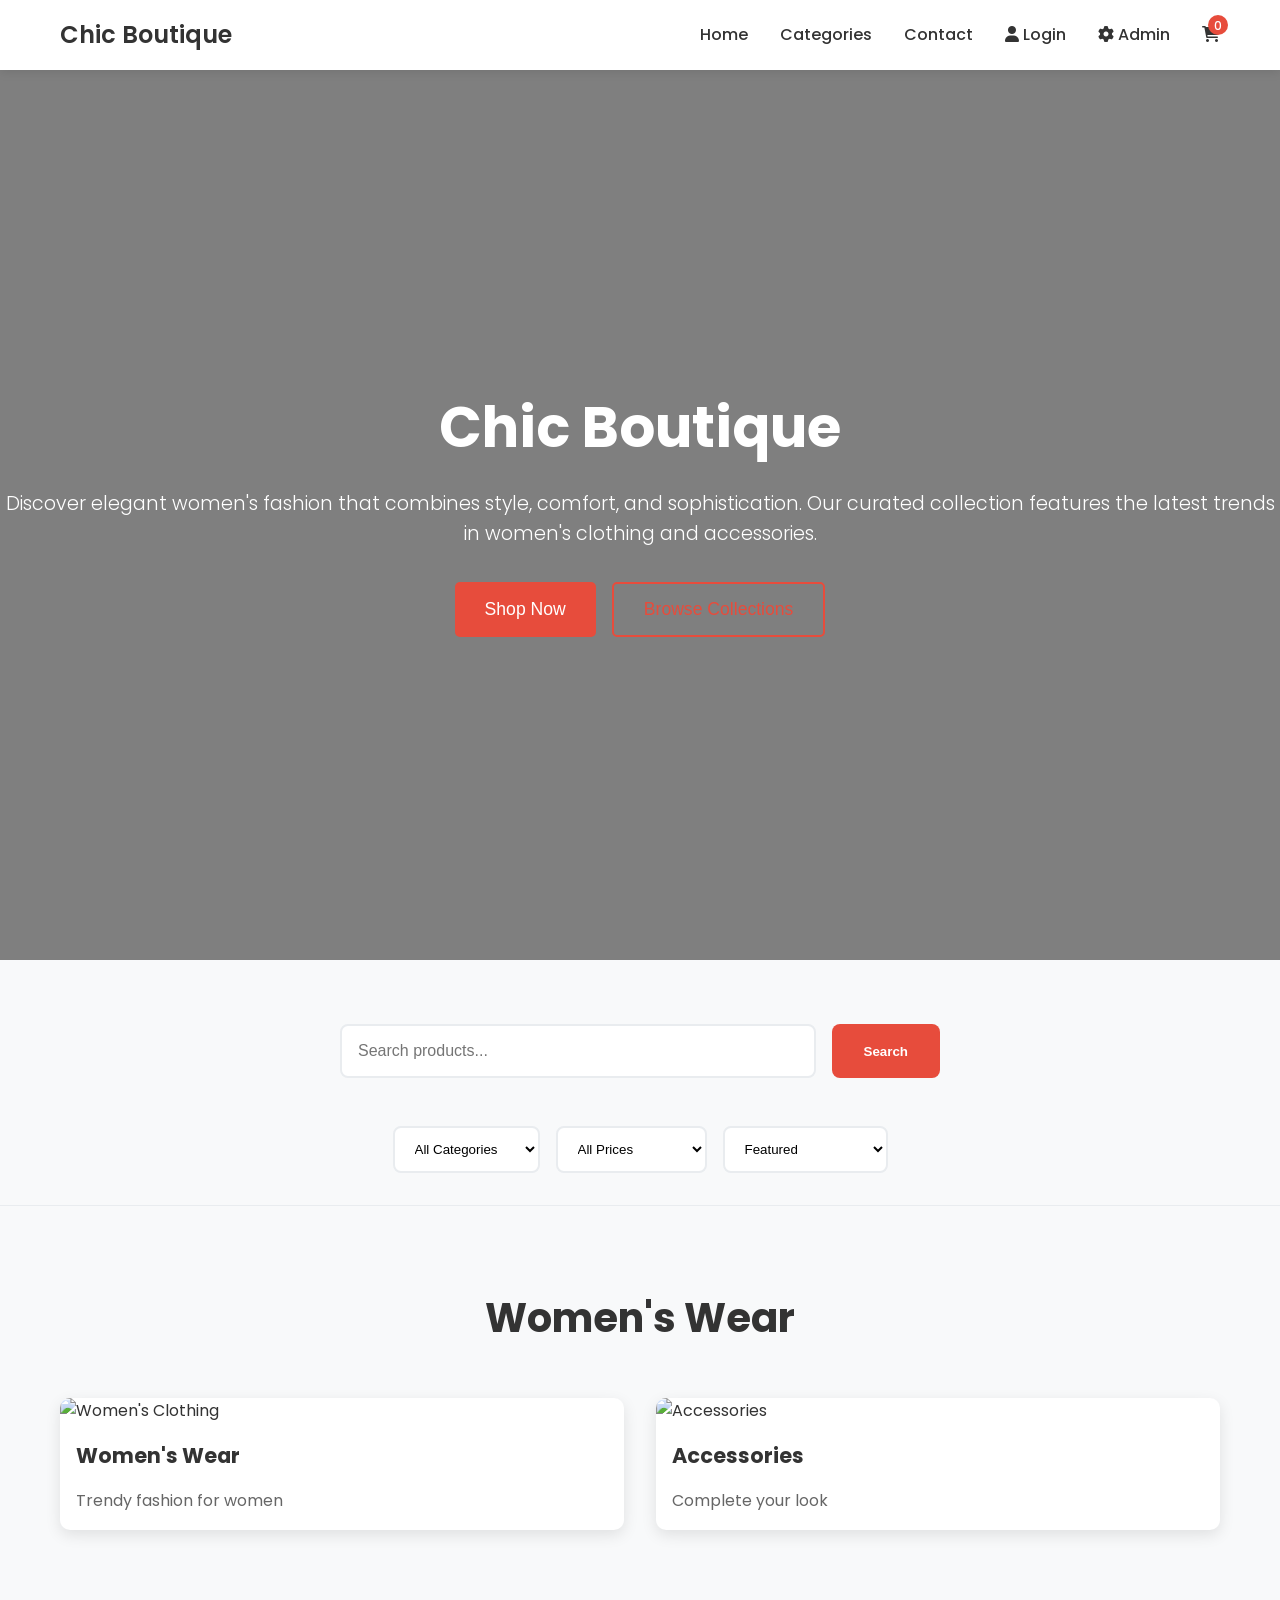
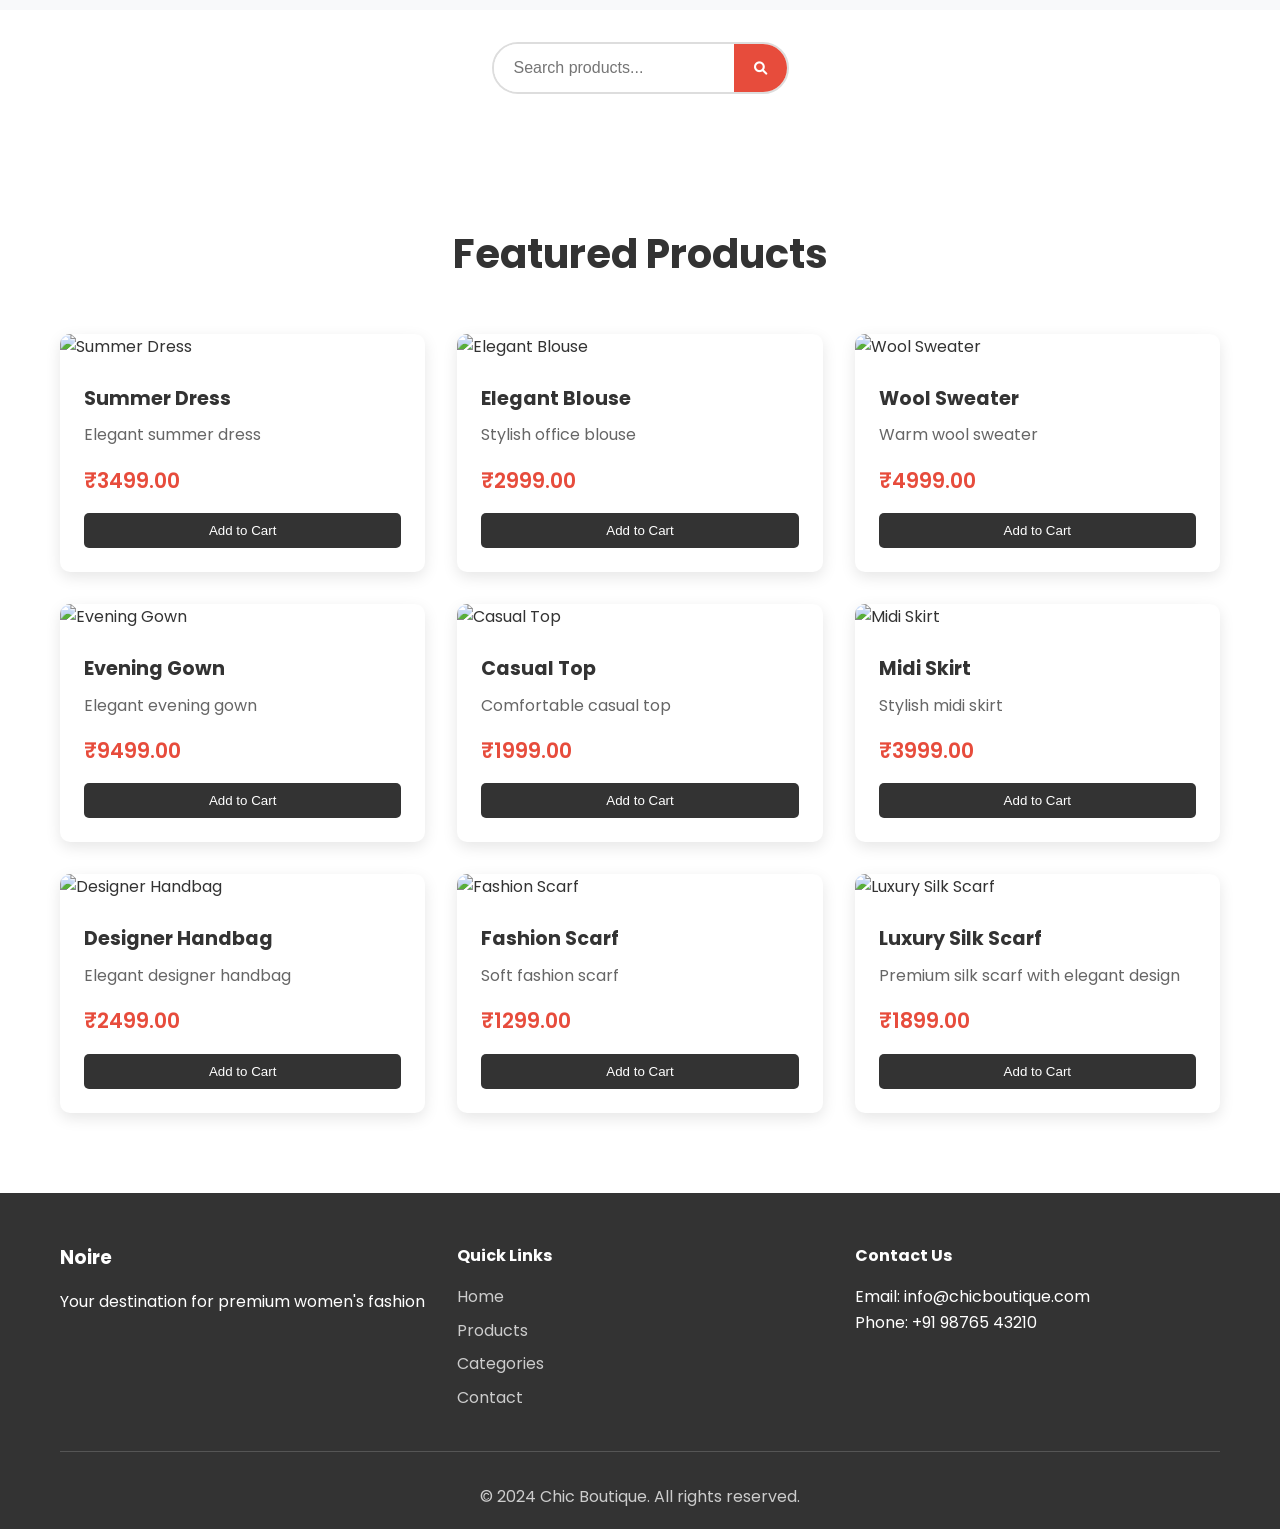
==== index.html @ 49fb7102 "index.html" ====
<!DOCTYPE html>
<html lang="en">
<head>
    <meta charset="UTF-8">
    <meta name="viewport" content="width=device-width, initial-scale=1.0">
    <title>Chic Boutique - Premium Women's Fashion</title>
    <link rel="stylesheet" href="/clothes/styles.css">
    <link href="https://fonts.googleapis.com/css2?family=Poppins:wght@300;400;500;600;700&display=swap" rel="stylesheet">
    <link rel="stylesheet" href="https://cdnjs.cloudflare.com/ajax/libs/font-awesome/6.0.0/css/all.min.css">
</head>
<body>
    <!-- Navigation -->
    <nav class="navbar">
        <div class="nav-container">
            <div class="nav-logo">
                <h2>Chic Boutique</h2>
            </div>
            <ul class="nav-menu">
                <li class="nav-item">
                    <a href="#home" class="nav-link">Home</a>
                </li>
                <li class="nav-item">
                    <a href="#womens-wear" class="nav-link">Categories</a>
                </li>
                <li class="nav-item">
                    <a href="#contact" class="nav-link">Contact</a>
                </li>
                <li class="nav-item">
                    <a href="#login" class="nav-link" onclick="showAuthModal()">
                        <i class="fas fa-user"></i> Login
                    </a>
                </li>
                <li class="nav-item">
                    <a href="#admin" class="nav-link" onclick="goToAdmin()">
                        <i class="fas fa-cog"></i> Admin
                    </a>
                </li>
                <li class="nav-item">
                    <a href="#cart" class="nav-link cart-icon">
                        <i class="fas fa-shopping-cart"></i>
                        <span class="cart-count">0</span>
                    </a>
                </li>
            </ul>
            <div class="hamburger">
                <span class="bar"></span>
                <span class="bar"></span>
                <span class="bar"></span>
            </div>
        </div>
    </nav>

    <!-- Hero Section -->
    <section id="home" class="hero">
        <div class="hero-container">
            <div class="hero-content">
                <h1>Chic Boutique</h1>
                <p>Discover elegant women's fashion that combines style, comfort, and sophistication. Our curated collection features the latest trends in women's clothing and accessories.</p>
                <div class="hero-buttons">
                    <button class="cta-button" onclick="document.getElementById('products').scrollIntoView({behavior: 'smooth', block: 'start'})">Shop Now</button>
                    <button class="cta-button secondary" onclick="document.getElementById('categories').scrollIntoView({behavior: 'smooth', block: 'start'})">Browse Collections</button>
                </div>
            </div>
        </div>
    </section>

    <!-- Search and Filter Section -->
    <section class="search-filter">
        <div class="container">
            <div class="search-container">
                <input type="text" id="searchInput" placeholder="Search products..." class="search-input">
                <button class="search-btn" onclick="searchProducts()">Search</button>
            </div>
            <div class="filter-container">
                <select id="categoryFilter" class="filter-select" onchange="filterProducts()">
                    <option value="all">All Categories</option>
                    <option value="women">Women's Wear</option>
                    <option value="accessories">Accessories</option>
                </select>
                <select id="priceFilter" class="filter-select" onchange="filterProducts()">
                    <option value="all">All Prices</option>
                    <option value="0-2000">Under ₹2,000</option>
                    <option value="2000-5000">₹2,000 - ₹5,000</option>
                    <option value="5000+">Above ₹5,000</option>
                </select>
                <select id="sortBy" class="filter-select" onchange="sortProducts()">
                    <option value="featured">Featured</option>
                    <option value="price-low">Price: Low to High</option>
                    <option value="price-high">Price: High to Low</option>
                    <option value="name">Name: A to Z</option>
                </select>
            </div>
        </div>
    </section>

    <!-- Categories Section -->
    <section id="womens-wear" class="categories">
        <div class="container">
            <h2>Women's Wear</h2>
            <div class="category-grid">
                <div class="category-card">
                    <img src="https://images.unsplash.com/photo-1483985988355-763728e1935b?w=400" alt="Women's Clothing">
                    <h3>Women's Wear</h3>
                    <p>Trendy fashion for women</p>
                </div>
                <div class="category-card">
                    <img src="https://images.unsplash.com/photo-1523050854058-1dfe5d97dccd1?w=400" alt="Accessories">
                    <h3>Accessories</h3>
                    <p>Complete your look</p>
                </div>
            </div>
        </div>
    </section>

    <!-- Products Section -->
    <section id="products" class="products">
        <div class="container">
            <h2>Featured Products</h2>
            <div class="product-grid" id="productGrid">
                <!-- Products will be dynamically loaded here -->
            </div>
        </div>
    </section>

    <!-- Login/Register Modal -->
    <div id="authModal" class="modal">
        <div class="modal-content auth-modal">
            <span class="close-auth">&times;</span>
            
            <!-- Tab Navigation -->
            <div class="auth-tabs">
                <button class="auth-tab active" onclick="switchAuthTab('login')">Login</button>
                <button class="auth-tab" onclick="switchAuthTab('register')">Register</button>
            </div>
            
            <!-- Login Form -->
            <div id="loginForm" class="auth-form">
                <h2>Login to Your Account</h2>
                <form onsubmit="handleLogin(event)">
                    <div class="form-group">
                        <label for="loginEmail">Email Address</label>
                        <input type="email" id="loginEmail" required>
                    </div>
                    <div class="form-group">
                        <label for="loginPassword">Password</label>
                        <input type="password" id="loginPassword" required>
                    </div>
                    <button type="submit" class="auth-btn">Login</button>
                </form>
            </div>
            
            <!-- Register Form -->
            <div id="registerForm" class="auth-form" style="display: none;">
                <h2>Create Your Account</h2>
                <form onsubmit="handleRegister(event)">
                    <div class="form-group">
                        <label for="registerName">Full Name</label>
                        <input type="text" id="registerName" required>
                    </div>
                    <div class="form-group">
                        <label for="registerEmail">Email Address</label>
                        <input type="email" id="registerEmail" required>
                    </div>
                    <div class="form-group">
                        <label for="registerPhone">Phone Number</label>
                        <input type="tel" id="registerPhone" placeholder="+91 98765 43210" required>
                    </div>
                    <div class="form-group">
                        <label for="registerPassword">Password</label>
                        <input type="password" id="registerPassword" required>
                    </div>
                    <div class="form-group">
                        <label for="confirmPassword">Confirm Password</label>
                        <input type="password" id="confirmPassword" required>
                    </div>
                    <button type="submit" class="auth-btn">Register</button>
                </form>
            </div>
        </div>
    </div>

    <!-- Shopping Cart Modal -->
    <div id="cartModal" class="modal">
        <div class="modal-content">
            <span class="close">&times;</span>
            <h2>Shopping Cart</h2>
            <div id="cartItems"></div>
            <div class="cart-total">
                <h3>Total: ₹<span id="cartTotal">0</span></h3>
                <button class="checkout-btn" onclick="proceedToPayment()">Proceed to Payment</button>
            </div>
        </div>
    </div>

    <!-- Payment Modal -->
    <div id="paymentModal" class="modal">
        <div class="modal-content payment-modal">
            <span class="close-payment">&times;</span>
            <h2>Payment Information</h2>
            
            <!-- Payment Method Selection -->
            <div class="payment-methods">
                <h3>Choose Payment Method</h3>
                <div class="payment-options">
                    <label class="payment-option">
                        <input type="radio" name="paymentMethod" value="card" checked>
                        <span class="payment-label">Credit/Debit Card</span>
                    </label>
                    <label class="payment-option">
                        <input type="radio" name="paymentMethod" value="gpay">
                        <span class="payment-label">Google Pay</span>
                    </label>
                </div>
            </div>

            <!-- Card Payment Form -->
            <form id="paymentForm">
                <div id="cardPaymentForm">
                    <div class="form-group">
                        <label for="cardName">Cardholder Name</label>
                        <input type="text" id="cardName" required>
                    </div>
                    <div class="form-group">
                        <label for="cardNumber">Card Number</label>
                        <input type="text" id="cardNumber" placeholder="1234 5678 9012 3456" maxlength="19" required>
                    </div>
                    <div class="form-row">
                        <div class="form-group">
                            <label for="expiry">Expiry Date</label>
                            <input type="text" id="expiry" placeholder="MM/YY" maxlength="5" required>
                        </div>
                        <div class="form-group">
                            <label for="cvv">CVV</label>
                            <input type="text" id="cvv" placeholder="123" maxlength="3" required>
                        </div>
                    </div>
                </div>

                <!-- GPay Payment Form -->
                <div id="gpayPaymentForm" style="display: none;">
                    <div class="form-group">
                        <label for="gpayNumber">Google Pay Number</label>
                        <input type="text" id="gpayNumber" placeholder="9876543210" maxlength="10" required>
                    </div>
                    <div class="form-group">
                        <label for="gpayName">Account Holder Name</label>
                        <input type="text" id="gpayName" required>
                    </div>
                    <div class="gpay-qr">
                        <p>Scan QR code with Google Pay</p>
                        <div class="qr-placeholder">
                            <img src="https://api.qrserver.com/v1/create-qr-code/?size=150x150&data=upi://pay?pa=tanisathe1116@okicici&pn=Noire%20Fashion&cu=INR" alt="UPI QR Code" style="width: 150px; height: 150px; border-radius: 8px;">
                            <p>UPI ID: tanisathe1116@okicici</p>
                        </div>
                    </div>
                </div>

                <!-- Common Fields -->
                <div class="form-group">
                    <label for="email">Email Address</label>
                    <input type="email" id="email" required>
                </div>
                <div class="form-group">
                    <label for="address">Billing Address</label>
                    <textarea id="address" rows="3" required></textarea>
                </div>
                <div class="payment-total">
                    <h3>Order Total: ₹<span id="paymentTotal">0</span></h3>
                </div>
                <div class="payment-buttons">
                    <button type="button" class="back-to-cart" onclick="backToCart()">Back to Cart</button>
                    <button type="submit" class="complete-payment">Complete Payment</button>
                </div>
            </form>
        </div>
    </div>

    <!-- Footer -->
    <footer class="footer">
        <div class="container">
            <div class="footer-content">
                <div class="footer-section">
                    <h3>Noire</h3>
                    <p>Your destination for premium women's fashion</p>
                </div>
                <div class="footer-section">
                    <h4>Quick Links</h4>
                    <ul>
                        <li><a href="#home">Home</a></li>
                        <li><a href="#products">Products</a></li>
                        <li><a href="#categories">Categories</a></li>
                        <li><a href="#contact">Contact</a></li>
                    </ul>
                </div>
                <div class="footer-section" id="contact">
                    <h4>Contact Us</h4>
                    <p>Email: info@chicboutique.com</p>
                    <p>Phone: +91 98765 43210</p>
                </div>
            </div>
            <div class="footer-bottom">
                <p>&copy; 2024 Chic Boutique. All rights reserved.</p>
            </div>
        </div>
    </footer>

    <script src="/clothes/razorpay.js"></script>
    <script src="/clothes/email-service.js"></script>
    <script src="/clothes/auth.js"></script>
    <script src="/clothes/database.js"></script>
    <script src="/clothes/script.js"></script>
</body>
</html>
---- clothes/styles.css ----
* {
    margin: 0;
    padding: 0;
    box-sizing: border-box;
}

body {
    font-family: 'Poppins', sans-serif;
    line-height: 1.6;
    color: #333;
}

.container {
    max-width: 1200px;
    margin: 0 auto;
    padding: 0 20px;
}

/* Navigation */
.navbar {
    background: #fff;
    box-shadow: 0 2px 10px rgba(0,0,0,0.1);
    position: fixed;
    width: 100%;
    top: 0;
    z-index: 1000;
}

.nav-container {
    max-width: 1200px;
    margin: 0 auto;
    padding: 1rem 20px;
    display: flex;
    justify-content: space-between;
    align-items: center;
}

.nav-logo h2 {
    color: #333;
    font-weight: 600;
}

.nav-menu {
    display: flex;
    list-style: none;
    gap: 2rem;
}

.nav-link {
    text-decoration: none;
    color: #333;
    font-weight: 500;
    transition: color 0.3s ease;
}

.nav-link:hover {
    color: #e74c3c;
}

.cart-icon {
    position: relative;
}

.cart-count {
    position: absolute;
    top: -8px;
    right: -8px;
    background: #e74c3c;
    color: white;
    border-radius: 50%;
    width: 20px;
    height: 20px;
    display: flex;
    align-items: center;
    justify-content: center;
    font-size: 12px;
}

.hamburger {
    display: none;
    flex-direction: column;
    cursor: pointer;
}

.bar {
    width: 25px;
    height: 3px;
    background: #333;
    margin: 3px 0;
    transition: 0.3s;
}

/* Notifications */
.notification {
    position: fixed;
    top: 20px;
    right: 20px;
    background: #28a745;
    color: white;
    padding: 1rem 1.5rem;
    border-radius: 8px;
    box-shadow: 0 4px 15px rgba(40, 167, 69, 0.3);
    z-index: 1000;
    animation: slideIn 0.3s ease;
}

@keyframes slideIn {
    from {
        transform: translateX(100%);
        opacity: 0;
    }
    to {
        transform: translateX(0);
        opacity: 1;
    }
}

/* Hero Section */
.hero {
    background: linear-gradient(rgba(0,0,0,0.5), rgba(0,0,0,0.5)), url('https://images.unsplash.com/photo-1441986300917-64674bd600d8?w=1600') center/cover;
    height: 100vh;
    display: flex;
    align-items: center;
    justify-content: center;
    text-align: center;
    color: white;
    margin-top: 60px;
}

.hero-content h1 {
    font-size: 3.5rem;
    margin-bottom: 1rem;
    font-weight: 700;
}

.hero-content p {
    font-size: 1.2rem;
    margin-bottom: 2rem;
    font-weight: 300;
}

.cta-button {
    background: #e74c3c;
    color: white;
    padding: 15px 30px;
    border: none;
    border-radius: 5px;
    font-size: 1.1rem;
    cursor: pointer;
    transition: background 0.3s ease;
    font-weight: 500;
}

.cta-button:hover {
    background: #c0392b;
}

/* Search and Filter Section */
.search-filter {
    background: #f8f9fa;
    padding: 2rem 0;
    border-bottom: 1px solid #e9ecef;
}

.search-container {
    display: flex;
    gap: 1rem;
    max-width: 600px;
    margin: 0 auto 1rem;
}

.search-input {
    flex: 1;
    padding: 1rem;
    border: 2px solid #e9ecef;
    border-radius: 8px;
    font-size: 1rem;
    transition: all 0.3s ease;
}

.search-input:focus {
    border-color: #e74c3c;
    outline: none;
    box-shadow: 0 0 0 3px rgba(231, 76, 60, 0.1);
}

.search-btn {
    padding: 1rem 2rem;
    background: #e74c3c;
    color: white;
    border: none;
    border-radius: 8px;
    cursor: pointer;
    font-weight: 600;
    transition: all 0.3s ease;
}

.search-btn:hover {
    background: #c0392b;
    transform: translateY(-2px);
}

.filter-container {
    display: flex;
    gap: 1rem;
    justify-content: center;
    flex-wrap: wrap;
}

.filter-select {
    padding: 0.8rem 1rem;
    border: 2px solid #e9ecef;
    border-radius: 8px;
    background: white;
    cursor: pointer;
    transition: all 0.3s ease;
}

.filter-select:focus {
    border-color: #e74c3c;
    outline: none;
    box-shadow: 0 0 0 3px rgba(231, 76, 60, 0.1);
}

/* Enhanced Product Cards */
.product-card {
    background: white;
    border-radius: 12px;
    overflow: hidden;
    transition: all 0.3s ease;
    box-shadow: 0 4px 15px rgba(0, 0, 0, 0.1);
    position: relative;
}

.product-card:hover {
    transform: translateY(-5px);
    box-shadow: 0 8px 25px rgba(0, 0, 0, 0.15);
}

.product-image {
    position: relative;
    overflow: hidden;
}

.product-image img {
    width: 100%;
    height: 250px;
    object-fit: cover;
    transition: transform 0.3s ease;
}

.product-card:hover .product-image img {
    transform: scale(1.05);
}

.product-actions {
    position: absolute;
    top: 10px;
    right: 10px;
    display: flex;
    gap: 0.5rem;
}

.quick-view-btn, .wishlist-btn {
    background: rgba(255, 255, 255, 0.9);
    border: none;
    width: 36px;
    height: 36px;
    border-radius: 50%;
    cursor: pointer;
    display: flex;
    align-items: center;
    justify-content: center;
    transition: all 0.3s ease;
    font-size: 0.9rem;
}

.quick-view-btn:hover, .wishlist-btn:hover {
    background: #e74c3c;
    color: white;
}

.wishlist-btn.active {
    background: #e74c3c;
    color: white;
}

.product-badge {
    position: absolute;
    top: 10px;
    left: 10px;
    background: #e74c3c;
    color: white;
    padding: 0.3rem 0.6rem;
    border-radius: 20px;
    font-size: 0.75rem;
    font-weight: 600;
}

.product-price {
    font-size: 1.25rem;
    color: #e74c3c;
    font-weight: 700;
    margin: 0.5rem 0;
}

.original-price {
    text-decoration: line-through;
    color: #999;
    font-size: 0.9rem;
    margin-left: 0.5rem;
}

.product-sizes {
    display: flex;
    gap: 0.5rem;
    margin: 0.5rem 0;
}

.size-option {
    padding: 0.3rem 0.6rem;
    border: 1px solid #e9ecef;
    border-radius: 4px;
    font-size: 0.8rem;
    cursor: pointer;
    transition: all 0.3s ease;
}

.size-option:hover {
    border-color: #e74c3c;
    background: #f8f9fa;
}

.size-option.selected {
    border-color: #e74c3c;
    background: #e74c3c;
    color: white;
}

/* Hero Buttons */
.hero-buttons {
    display: flex;
    gap: 1rem;
    justify-content: center;
    margin-top: 2rem;
}

.cta-button.secondary {
    background: transparent;
    border: 2px solid #e74c3c;
    color: #e74c3c;
}

.cta-button.secondary:hover {
    background: #e74c3c;
    color: white;
}
.categories {
    padding: 80px 0;
    background: #f8f9fa;
}

.categories h2 {
    text-align: center;
    font-size: 2.5rem;
    margin-bottom: 3rem;
    color: #333;
}

.category-grid {
    display: grid;
    grid-template-columns: repeat(auto-fit, minmax(300px, 1fr));
    gap: 2rem;
}

.category-card {
    background: white;
    border-radius: 10px;
    overflow: hidden;
    box-shadow: 0 5px 15px rgba(0,0,0,0.1);
    transition: transform 0.3s ease;
}

.category-card:hover {
    transform: translateY(-10px);
}

.category-card img {
    width: 100%;
    height: 250px;
    object-fit: cover;
}

.category-card h3 {
    padding: 1rem;
    font-size: 1.3rem;
    color: #333;
}

.category-card p {
    padding: 0 1rem 1rem;
    color: #666;
}

/* Products Section */
.products {
    padding: 80px 0;
}

.products h2 {
    text-align: center;
    font-size: 2.5rem;
    margin-bottom: 3rem;
    color: #333;
}

.product-grid {
    display: grid;
    grid-template-columns: repeat(auto-fit, minmax(280px, 1fr));
    gap: 2rem;
}

.product-card {
    background: white;
    border-radius: 10px;
    overflow: hidden;
    box-shadow: 0 5px 15px rgba(0,0,0,0.1);
    transition: transform 0.3s ease;
}

.product-card:hover {
    transform: translateY(-5px);
}

.product-card img {
    width: 100%;
    height: 300px;
    object-fit: cover;
}

.product-info {
    padding: 1.5rem;
}

.product-info h3 {
    font-size: 1.2rem;
    margin-bottom: 0.5rem;
    color: #333;
}

.product-info p {
    color: #666;
    margin-bottom: 1rem;
}

.product-price {
    font-size: 1.3rem;
    font-weight: 600;
    color: #e74c3c;
    margin-bottom: 1rem;
}

.add-to-cart {
    width: 100%;
    padding: 10px;
    background: #333;
    color: white;
    border: none;
    border-radius: 5px;
    cursor: pointer;
    transition: background 0.3s ease;
    font-weight: 500;
}

.add-to-cart:hover {
    background: #555;
}

/* Modal */
.modal {
    display: none;
    position: fixed;
    z-index: 1001;
    left: 0;
    top: 0;
    width: 100%;
    height: 100%;
    background-color: rgba(0,0,0,0.5);
}

.modal-content {
    background-color: white;
    margin: 5% auto;
    padding: 20px;
    border-radius: 10px;
    width: 80%;
    max-width: 600px;
    position: relative;
}

.close {
    color: #aaa;
    float: right;
    font-size: 28px;
    font-weight: bold;
    cursor: pointer;
    position: absolute;
    right: 20px;
    top: 15px;
}

.close:hover {
    color: #000;
}

.cart-item {
    display: flex;
    justify-content: space-between;
    align-items: center;
    padding: 1rem;
    border-bottom: 1px solid #eee;
}

.cart-total {
    text-align: right;
    margin-top: 2rem;
    padding-top: 1rem;
    border-top: 2px solid #333;
}

.checkout-btn {
    background: #e74c3c;
    color: white;
    padding: 12px 30px;
    border: none;
    border-radius: 5px;
    cursor: pointer;
    margin-top: 1rem;
    font-weight: 500;
}

.checkout-btn:hover {
    background: #c0392b;
}

/* Footer */
.footer {
    background: #333;
    color: white;
    padding: 50px 0 20px;
}

.footer-content {
    display: grid;
    grid-template-columns: repeat(auto-fit, minmax(250px, 1fr));
    gap: 2rem;
    margin-bottom: 2rem;
}

.footer-section h3,
.footer-section h4 {
    margin-bottom: 1rem;
}

.footer-section ul {
    list-style: none;
}

.footer-section ul li {
    margin-bottom: 0.5rem;
}

.footer-section a {
    color: #ccc;
    text-decoration: none;
    transition: color 0.3s ease;
}

.footer-section a:hover {
    color: white;
}

.footer-bottom {
    text-align: center;
    padding-top: 2rem;
    border-top: 1px solid #555;
    color: #ccc;
}

/* Payment Method Selection */
.payment-methods {
    margin-bottom: 2rem;
}

.payment-methods h3 {
    margin-bottom: 1rem;
    color: #333;
}

.payment-options {
    display: flex;
    gap: 1rem;
    margin-bottom: 1.5rem;
}

.payment-option {
    display: flex;
    align-items: center;
    padding: 1rem 1.5rem;
    border: 2px solid #ddd;
    border-radius: 8px;
    cursor: pointer;
    transition: all 0.3s ease;
    flex: 1;
}

.payment-option:hover {
    border-color: #e74c3c;
    background: #f8f9fa;
}

.payment-option input[type="radio"] {
    margin-right: 0.5rem;
}

.payment-option input[type="radio"]:checked + .payment-label {
    color: #e74c3c;
    font-weight: 500;
}

.payment-option:has(input:checked) {
    border-color: #e74c3c;
    background: #fff5f5;
}

/* GPay QR Code */
.gpay-qr {
    text-align: center;
    margin: 1.5rem 0;
    padding: 1.5rem;
    background: #f8f9fa;
    border-radius: 8px;
}

.gpay-qr p {
    margin-bottom: 1rem;
    color: #666;
}

.qr-placeholder {
    width: 150px;
    height: 150px;
    margin: 0 auto;
    border: 2px dashed #ddd;
    border-radius: 8px;
    display: flex;
    flex-direction: column;
    align-items: center;
    justify-content: center;
    background: white;
}

.qr-placeholder i {
    font-size: 3rem;
    color: #666;
    margin-bottom: 0.5rem;
}

.qr-placeholder p {
    font-size: 0.9rem;
    color: #999;
    margin: 0;
}

/* Search Bar Styles */
.search-container {
    padding: 2rem 0;
    text-align: center;
}

.search-bar {
    display: flex;
    max-width: 500px;
    margin: 0 auto;
    border: 2px solid #ddd;
    border-radius: 50px;
    overflow: hidden;
}

.search-bar input {
    flex: 1;
    padding: 15px 20px;
    border: none;
    outline: none;
    font-size: 1rem;
}

.search-bar button {
    background: #e74c3c;
    color: white;
    border: none;
    padding: 15px 20px;
    cursor: pointer;
    transition: background 0.3s ease;
}

.search-bar button:hover {
    background: #c0392b;
}

/* Order History Styles */
.order-history {
    max-height: 400px;
    overflow-y: auto;
}

.order-history-item {
    background: #f8f9fa;
    padding: 1rem;
    border-radius: 8px;
    margin-bottom: 1rem;
}

.order-header {
    display: flex;
    justify-content: space-between;
    align-items: center;
    margin-bottom: 0.5rem;
    padding-bottom: 0.5rem;
    border-bottom: 1px solid #ddd;
}

.order-id {
    font-weight: 600;
    color: #333;
}

.order-status {
    background: #e74c3c;
    color: white;
    padding: 2px 8px;
    border-radius: 12px;
    font-size: 0.8rem;
}

.order-date {
    color: #666;
    font-size: 0.9rem;
}

.order-items {
    margin-bottom: 0.5rem;
}

.order-item {
    display: flex;
    justify-content: space-between;
    padding: 0.25rem 0;
    font-size: 0.9rem;
}

.order-total {
    text-align: right;
    font-size: 1.1rem;
    color: #333;
}

.order-history-btn {
    background: #3498db;
    color: white;
    border: none;
    padding: 5px 10px;
    border-radius: 3px;
    cursor: pointer;
    font-size: 0.8rem;
    margin-left: 0.5rem;
    transition: background 0.3s ease;
}

.order-history-btn:hover {
    background: #2980b9;
}

/* Shipping Info Styles */
.shipping-info {
    background: #e8f5e8;
    border: 1px solid #4CAF50;
    border-radius: 8px;
    padding: 1rem;
    margin-bottom: 1rem;
    text-align: center;
}

.shipping-info p {
    margin: 0;
    color: #2e7d32;
}

.free-shipping {
    color: #4CAF50;
    font-weight: 600;
}

/* Admin Dashboard Styles */
.admin-body {
    background: #f5f5f5;
    font-family: 'Poppins', sans-serif;
}

.admin-nav {
    background: #2c3e50;
    color: white;
    padding: 1rem 0;
    position: fixed;
    top: 0;
    width: 100%;
    z-index: 1000;
}

.admin-container {
    max-width: 1400px;
    margin: 0 auto;
    padding: 0 20px;
    display: flex;
    justify-content: space-between;
    align-items: center;
}

.admin-logo h2 {
    color: white;
    font-weight: 600;
}

.admin-user {
    display: flex;
    align-items: center;
    gap: 1rem;
}

.admin-user button {
    background: #e74c3c;
    color: white;
    border: none;
    padding: 8px 16px;
    border-radius: 5px;
    cursor: pointer;
    transition: background 0.3s ease;
}

.admin-user button:hover {
    background: #c0392b;
}

.admin-dashboard {
    margin-top: 80px;
    padding: 2rem 0;
}

/* Stats Grid */
.stats-grid {
    display: grid;
    grid-template-columns: repeat(auto-fit, minmax(250px, 1fr));
    gap: 1.5rem;
    margin-bottom: 2rem;
}

.stat-card {
    background: white;
    padding: 1.5rem;
    border-radius: 10px;
    box-shadow: 0 2px 10px rgba(0,0,0,0.1);
    display: flex;
    align-items: center;
    gap: 1rem;
}

.stat-icon {
    width: 60px;
    height: 60px;
    background: #e74c3c;
    border-radius: 50%;
    display: flex;
    align-items: center;
    justify-content: center;
    color: white;
    font-size: 1.5rem;
}

.stat-info h3 {
    font-size: 2rem;
    margin: 0;
    color: #333;
}

.stat-info p {
    margin: 0;
    color: #666;
}

/* Admin Tabs */
.admin-tabs {
    display: flex;
    gap: 1rem;
    margin-bottom: 2rem;
    border-bottom: 2px solid #eee;
}

.admin-tab {
    padding: 1rem 1.5rem;
    background: none;
    border: none;
    cursor: pointer;
    font-size: 1rem;
    font-weight: 500;
    color: #666;
    transition: all 0.3s ease;
    display: flex;
    align-items: center;
    gap: 0.5rem;
}

.admin-tab.active {
    color: #e74c3c;
    border-bottom: 2px solid #e74c3c;
}

.admin-tab:hover {
    color: #e74c3c;
}

/* Tab Content */
.admin-tab-content {
    background: white;
    padding: 2rem;
    border-radius: 10px;
    box-shadow: 0 2px 10px rgba(0,0,0,0.1);
}

.tab-header {
    display: flex;
    justify-content: space-between;
    align-items: center;
    margin-bottom: 2rem;
}

.tab-header h2 {
    color: #333;
    margin: 0;
}

.tab-actions {
    display: flex;
    gap: 1rem;
}

.tab-actions input {
    padding: 8px 12px;
    border: 1px solid #ddd;
    border-radius: 5px;
}

.tab-actions button {
    background: #e74c3c;
    color: white;
    border: none;
    padding: 8px 16px;
    border-radius: 5px;
    cursor: pointer;
    transition: background 0.3s ease;
}

.tab-actions button:hover {
    background: #c0392b;
}

/* Tables */
.orders-table, .customers-table {
    overflow-x: auto;
}

.orders-table table, .customers-table table {
    width: 100%;
    border-collapse: collapse;
}

.orders-table th, .orders-table td,
.customers-table th, .customers-table td {
    padding: 1rem;
    text-align: left;
    border-bottom: 1px solid #eee;
}

.orders-table th, .customers-table th {
    background: #f8f9fa;
    font-weight: 600;
    color: #333;
}

.status-select {
    padding: 5px 10px;
    border: 1px solid #ddd;
    border-radius: 5px;
    background: white;
}

.action-btn {
    background: #3498db;
    color: white;
    border: none;
    padding: 5px 10px;
    border-radius: 3px;
    cursor: pointer;
    margin-right: 5px;
    font-size: 0.8rem;
}

.action-btn.delete {
    background: #e74c3c;
}

.action-btn:hover {
    opacity: 0.8;
}

/* Products Grid */
.admin-products-grid {
    display: grid;
    grid-template-columns: repeat(auto-fill, minmax(250px, 1fr));
    gap: 1.5rem;
}

.admin-product-card {
    background: white;
    border-radius: 10px;
    overflow: hidden;
    box-shadow: 0 2px 10px rgba(0,0,0,0.1);
}

.admin-product-card img {
    width: 100%;
    height: 200px;
    object-fit: cover;
}

.admin-product-card .product-info {
    padding: 1rem;
}

.admin-product-card h3 {
    margin: 0 0 0.5rem 0;
    color: #333;
}

.admin-product-card p {
    margin: 0 0 1rem 0;
    color: #666;
}

.product-actions {
    display: flex;
    gap: 0.5rem;
}

/* Analytics */
.analytics-charts {
    display: grid;
    grid-template-columns: 2fr 1fr;
    gap: 2rem;
}

.chart-container {
    background: #f8f9fa;
    padding: 1.5rem;
    border-radius: 10px;
}

.chart-container h3 {
    margin: 0 0 1rem 0;
    color: #333;
}

.chart-placeholder {
    height: 300px;
    display: flex;
    flex-direction: column;
    align-items: center;
    justify-content: center;
    background: white;
    border-radius: 8px;
    color: #666;
}

.chart-placeholder i {
    font-size: 3rem;
    margin-bottom: 1rem;
}

.top-product-item {
    display: flex;
    justify-content: space-between;
    padding: 0.5rem 0;
    border-bottom: 1px solid #eee;
}

.top-product-item:last-child {
    border-bottom: none;
}

/* Responsive Design */
@media (max-width: 768px) {
    .admin-container {
        flex-direction: column;
        gap: 1rem;
    }
    
    .stats-grid {
        grid-template-columns: 1fr;
    }
    
    .admin-tabs {
        flex-wrap: wrap;
    }
    
    .tab-header {
        flex-direction: column;
        gap: 1rem;
        align-items: flex-start;
    }
    
    .tab-actions {
        flex-direction: column;
        width: 100%;
    }
    
    .tab-actions input,
    .tab-actions button {
        width: 100%;
    }
    
    .analytics-charts {
        grid-template-columns: 1fr;
    }
    
    .orders-table, .customers-table {
        font-size: 0.8rem;
    }
    
    .orders-table th, .orders-table td,
    .customers-table th, .customers-table td {
        padding: 0.5rem;
    }
}

/* Authentication Modal Styles */
.auth-modal {
    max-width: 450px;
}

.auth-tabs {
    display: flex;
    margin-bottom: 2rem;
    border-bottom: 2px solid #eee;
}

.auth-tab {
    flex: 1;
    padding: 1rem;
    background: none;
    border: none;
    cursor: pointer;
    font-size: 1rem;
    font-weight: 500;
    color: #666;
    transition: all 0.3s ease;
}

.auth-tab.active {
    color: #e74c3c;
    border-bottom: 2px solid #e74c3c;
}

.auth-tab:hover {
    color: #e74c3c;
}

.auth-form {
    min-height: 300px;
}

.auth-form h2 {
    text-align: center;
    margin-bottom: 1.5rem;
    color: #333;
}

.auth-btn {
    width: 100%;
    padding: 12px;
    background: #e74c3c;
    color: white;
    border: none;
    border-radius: 5px;
    cursor: pointer;
    font-size: 1rem;
    font-weight: 500;
    transition: background 0.3s ease;
}

.auth-btn:hover {
    background: #c0392b;
}

.user-section {
    display: flex;
    align-items: center;
    gap: 0.5rem;
}

.logout-btn {
    background: #6c757d;
    color: white;
    border: none;
    padding: 5px 10px;
    border-radius: 3px;
    cursor: pointer;
    font-size: 0.8rem;
    transition: background 0.3s ease;
}

.logout-btn:hover {
    background: #5a6268;
}

/* Payment Modal Styles */
.payment-modal {
    max-width: 500px;
}

.form-group {
    margin-bottom: 1.5rem;
}

.form-group label {
    display: block;
    margin-bottom: 0.5rem;
    font-weight: 500;
    color: #333;
}

.form-group input,
.form-group textarea {
    width: 100%;
    padding: 12px;
    border: 1px solid #ddd;
    border-radius: 5px;
    font-size: 1rem;
    transition: border-color 0.3s ease;
}

.form-group input:focus,
.form-group textarea:focus {
    outline: none;
    border-color: #e74c3c;
}

.form-row {
    display: grid;
    grid-template-columns: 1fr 1fr;
    gap: 1rem;
}

.payment-total {
    text-align: center;
    margin: 2rem 0;
    padding: 1rem;
    background: #f8f9fa;
    border-radius: 5px;
}

.payment-buttons {
    display: flex;
    gap: 1rem;
    justify-content: space-between;
}

.back-to-cart {
    background: #6c757d;
    color: white;
    padding: 12px 20px;
    border: none;
    border-radius: 5px;
    cursor: pointer;
    font-weight: 500;
    transition: background 0.3s ease;
}

.back-to-cart:hover {
    background: #5a6268;
}

.complete-payment {
    background: #28a745;
    color: white;
    padding: 12px 20px;
    border: none;
    border-radius: 5px;
    cursor: pointer;
    font-weight: 500;
    transition: background 0.3s ease;
}

.complete-payment:hover {
    background: #218838;
}

/* Responsive Design */
@media (max-width: 768px) {
    .nav-menu {
        position: fixed;
        left: -100%;
        top: 70px;
        flex-direction: column;
        background-color: white;
        width: 100%;
        text-align: center;
        transition: 0.3s;
        box-shadow: 0 10px 27px rgba(0,0,0,0.05);
        padding: 2rem 0;
    }

    .nav-menu.active {
        left: 0;
    }

    .hamburger {
        display: flex;
    }

    .hamburger.active .bar:nth-child(2) {
        opacity: 0;
    }

    .hamburger.active .bar:nth-child(1) {
        transform: translateY(8px) rotate(45deg);
    }

    .hamburger.active .bar:nth-child(3) {
        transform: translateY(-8px) rotate(-45deg);
    }

    .hero-content h1 {
        font-size: 2.5rem;
    }

    .hero-content p {
        font-size: 1rem;
    }

    .categories h2,
    .products h2 {
        font-size: 2rem;
    }

    .category-grid,
    .product-grid {
        grid-template-columns: repeat(auto-fit, minmax(250px, 1fr));
        gap: 1.5rem;
    }
}

@media (max-width: 480px) {
    .hero-content h1 {
        font-size: 2rem;
    }

    .category-grid,
    .product-grid {
        grid-template-columns: 1fr;
    }

    .modal-content {
        width: 95%;
        margin: 10% auto;
    }
}
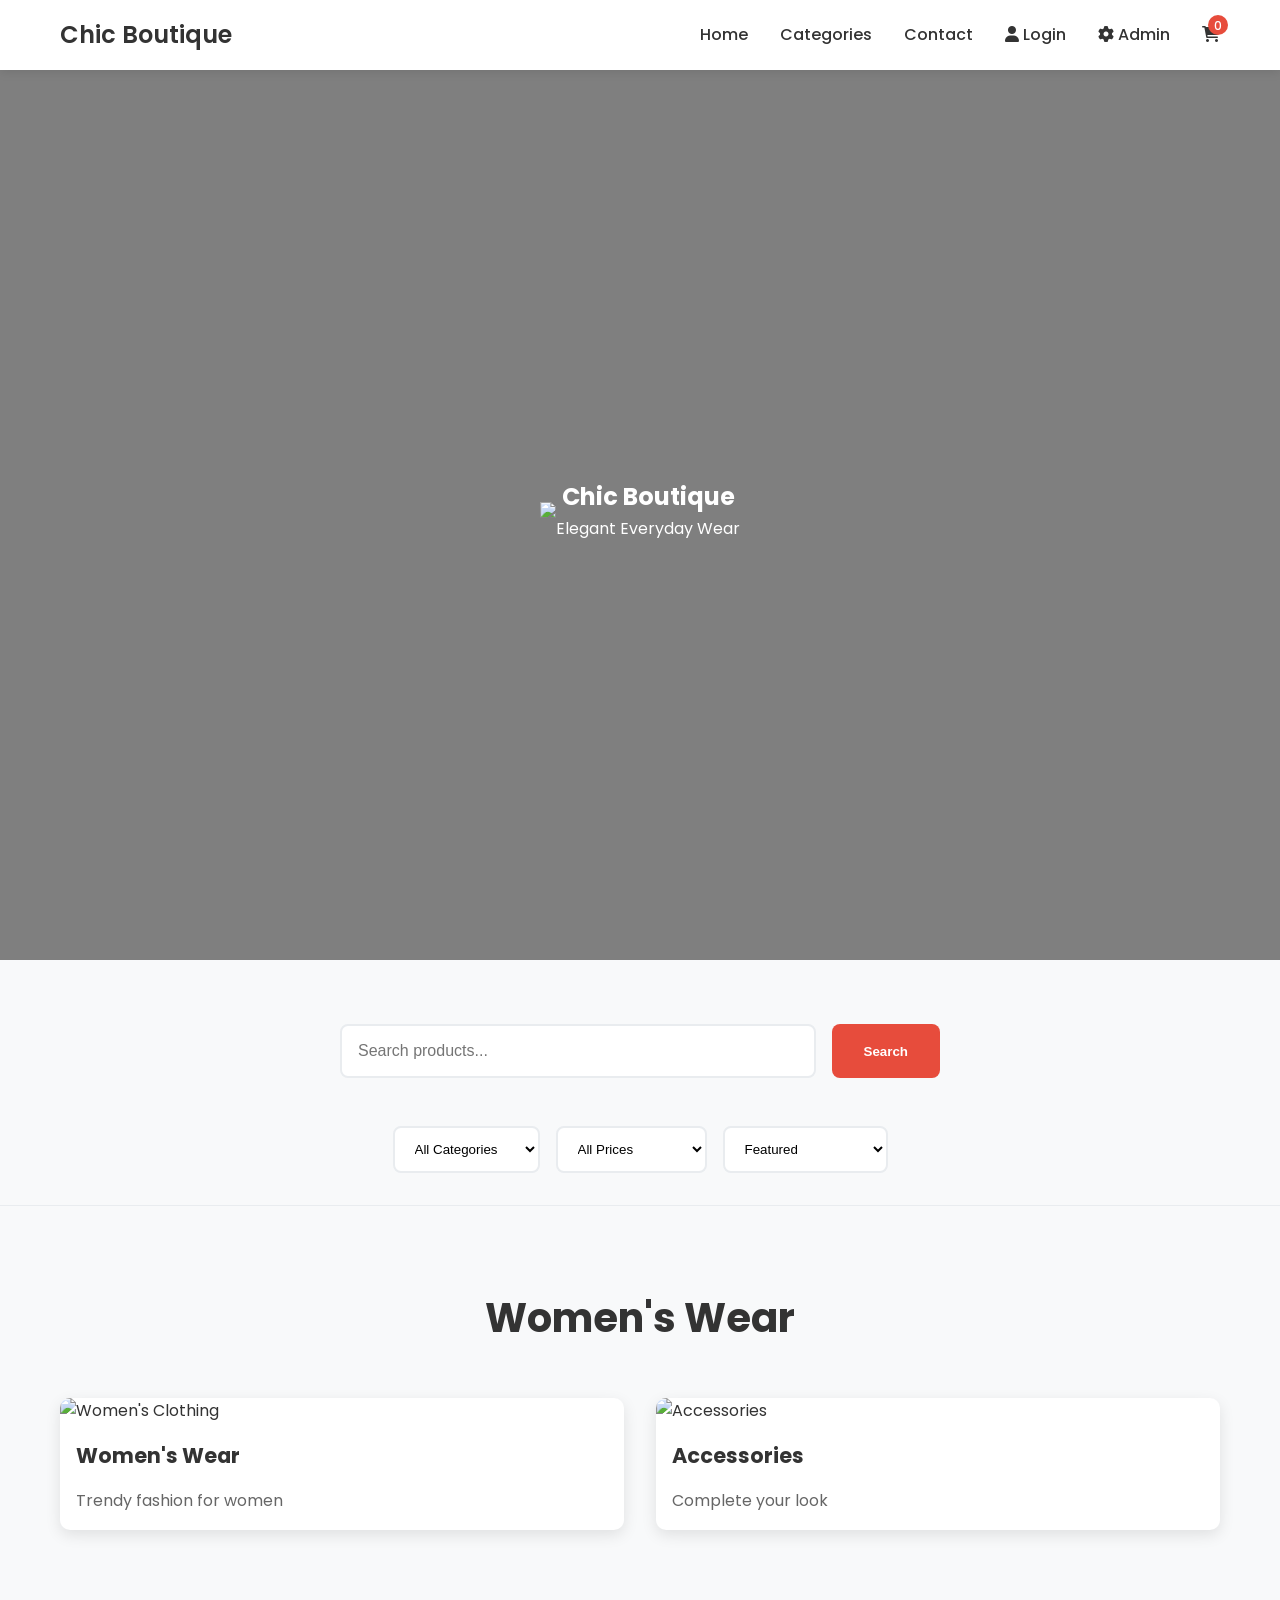
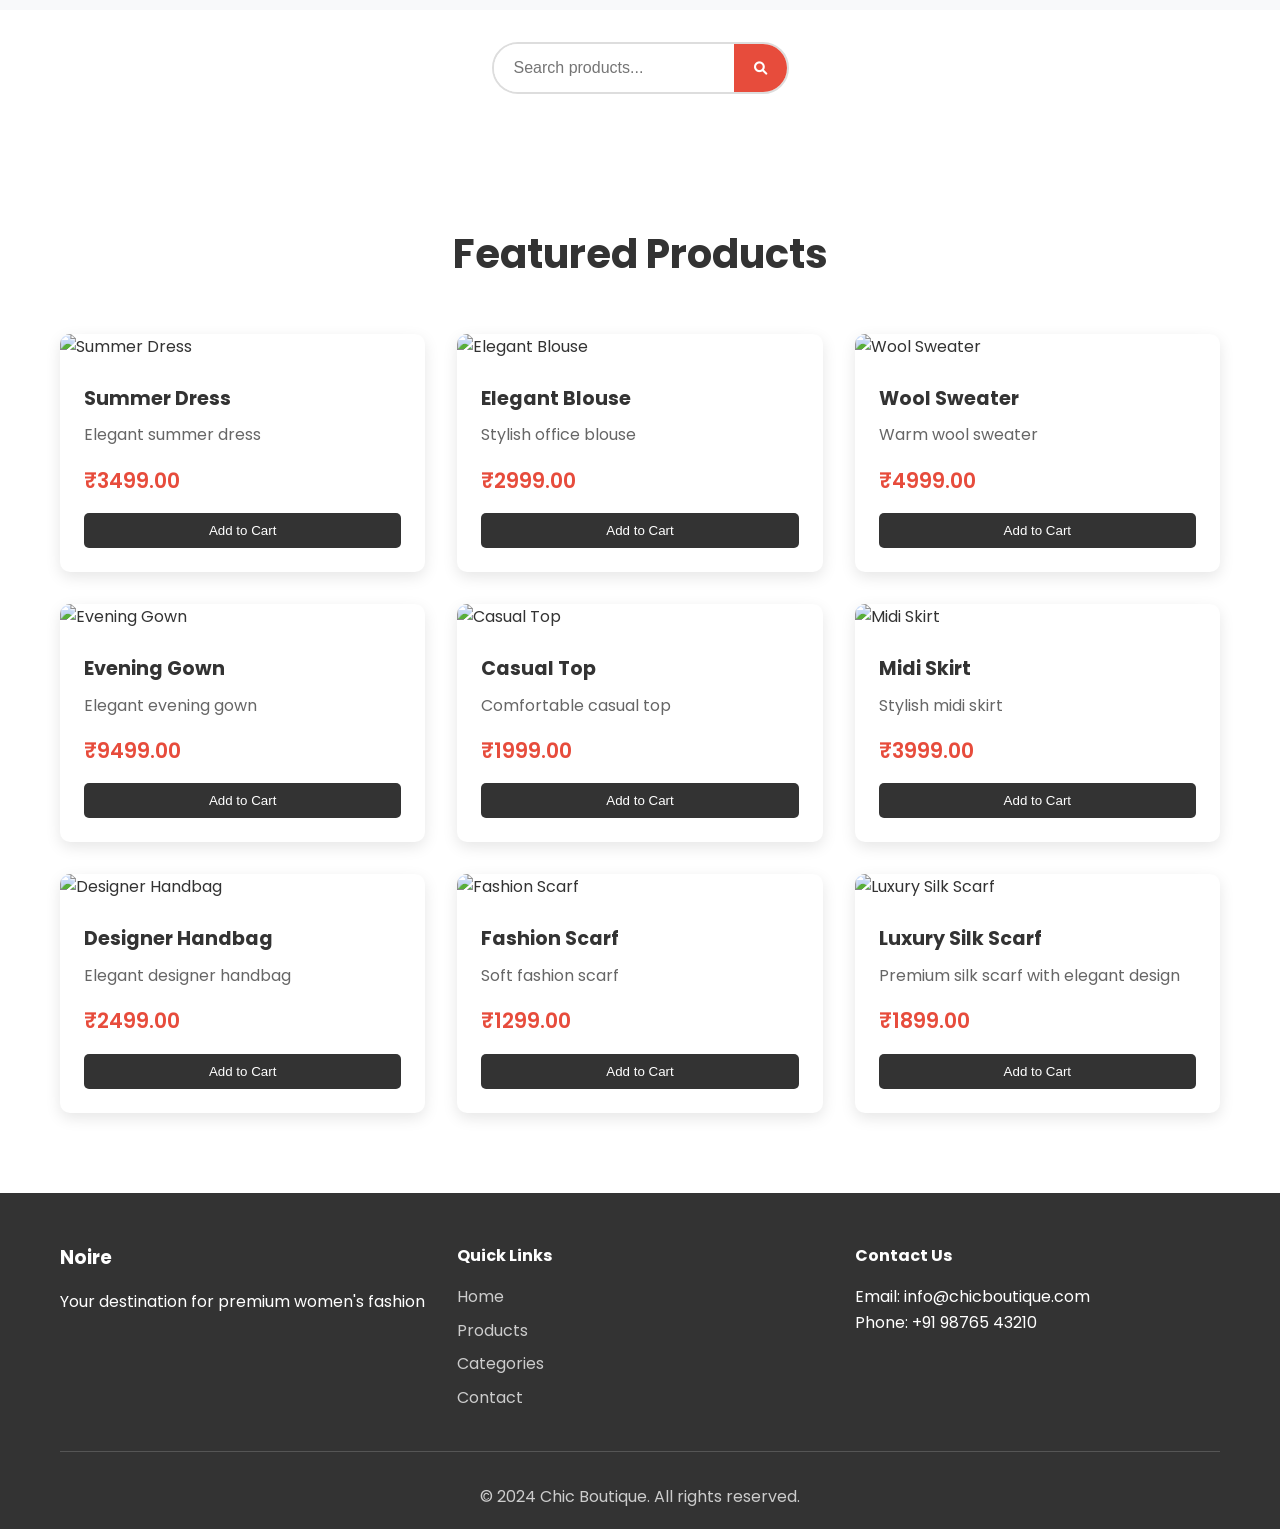
==== commit a25bf6e3: "index.html" ====
--- a/index.html
+++ b/index.html
@@ -4,7 +4,7 @@
     <meta charset="UTF-8">
     <meta name="viewport" content="width=device-width, initial-scale=1.0">
     <title>Chic Boutique - Premium Women's Fashion</title>
-    <link rel="stylesheet" href="/clothes/styles.css">
+    <link rel="stylesheet" href="styles.css">
     <link href="https://fonts.googleapis.com/css2?family=Poppins:wght@300;400;500;600;700&display=swap" rel="stylesheet">
     <link rel="stylesheet" href="https://cdnjs.cloudflare.com/ajax/libs/font-awesome/6.0.0/css/all.min.css">
 </head>
@@ -49,20 +49,13 @@
             </div>
         </div>
     </nav>
-
-    <!-- Hero Section -->
-    <section id="home" class="hero">
-        <div class="hero-container">
-            <div class="hero-content">
-                <h1>Chic Boutique</h1>
-                <p>Discover elegant women's fashion that combines style, comfort, and sophistication. Our curated collection features the latest trends in women's clothing and accessories.</p>
-                <div class="hero-buttons">
-                    <button class="cta-button" onclick="document.getElementById('products').scrollIntoView({behavior: 'smooth', block: 'start'})">Shop Now</button>
-                    <button class="cta-button secondary" onclick="document.getElementById('categories').scrollIntoView({behavior: 'smooth', block: 'start'})">Browse Collections</button>
-                </div>
-            </div>
-        </div>
-    </section>
+<section class="hero">
+  <img src="your-model-image.jpg" class="hero-img">
+  <div class="hero-text">
+    <h1>Chic Boutique</h1>
+    <p>Elegant Everyday Wear</p>
+  </div>
+</section>
 
     <!-- Search and Filter Section -->
     <section class="search-filter">
@@ -304,10 +297,10 @@
         </div>
     </footer>
 
-    <script src="/clothes/razorpay.js"></script>
-    <script src="/clothes/email-service.js"></script>
-    <script src="/clothes/auth.js"></script>
-    <script src="/clothes/database.js"></script>
-    <script src="/clothes/script.js"></script>
+    <script src="razorpay.js"></script>
+    <script src="email-service.js"></script>
+    <script src="auth.js"></script>
+    <script src="database.js"></script>
+    <script src="script.js"></script>
 </body>
 </html>
--- a/styles.css
+++ b/styles.css
@@ -0,0 +1,1385 @@
+* {
+    margin: 0;
+    padding: 0;
+    box-sizing: border-box;
+}
+
+body {
+    font-family: 'Poppins', sans-serif;
+    line-height: 1.6;
+    color: #333;
+}
+
+.container {
+    max-width: 1200px;
+    margin: 0 auto;
+    padding: 0 20px;
+}
+
+/* Navigation */
+.navbar {
+    background: #fff;
+    box-shadow: 0 2px 10px rgba(0,0,0,0.1);
+    position: fixed;
+    width: 100%;
+    top: 0;
+    z-index: 1000;
+}
+
+.nav-container {
+    max-width: 1200px;
+    margin: 0 auto;
+    padding: 1rem 20px;
+    display: flex;
+    justify-content: space-between;
+    align-items: center;
+}
+
+.nav-logo h2 {
+    color: #333;
+    font-weight: 600;
+}
+
+.nav-menu {
+    display: flex;
+    list-style: none;
+    gap: 2rem;
+}
+
+.nav-link {
+    text-decoration: none;
+    color: #333;
+    font-weight: 500;
+    transition: color 0.3s ease;
+}
+
+.nav-link:hover {
+    color: #e74c3c;
+}
+
+.cart-icon {
+    position: relative;
+}
+
+.cart-count {
+    position: absolute;
+    top: -8px;
+    right: -8px;
+    background: #e74c3c;
+    color: white;
+    border-radius: 50%;
+    width: 20px;
+    height: 20px;
+    display: flex;
+    align-items: center;
+    justify-content: center;
+    font-size: 12px;
+}
+
+.hamburger {
+    display: none;
+    flex-direction: column;
+    cursor: pointer;
+}
+
+.bar {
+    width: 25px;
+    height: 3px;
+    background: #333;
+    margin: 3px 0;
+    transition: 0.3s;
+}
+
+/* Notifications */
+.notification {
+    position: fixed;
+    top: 20px;
+    right: 20px;
+    background: #28a745;
+    color: white;
+    padding: 1rem 1.5rem;
+    border-radius: 8px;
+    box-shadow: 0 4px 15px rgba(40, 167, 69, 0.3);
+    z-index: 1000;
+    animation: slideIn 0.3s ease;
+}
+
+@keyframes slideIn {
+    from {
+        transform: translateX(100%);
+        opacity: 0;
+    }
+    to {
+        transform: translateX(0);
+        opacity: 1;
+    }
+}
+
+/* Hero Section */
+.hero {
+    background: linear-gradient(rgba(0,0,0,0.5), rgba(0,0,0,0.5)), url('https://images.unsplash.com/photo-1441986300917-64674bd600d8?w=1600') center/cover;
+    height: 100vh;
+    display: flex;
+    align-items: center;
+    justify-content: center;
+    text-align: center;
+    color: white;
+    margin-top: 60px;
+}
+
+.hero-content h1 {
+    font-size: 3.5rem;
+    margin-bottom: 1rem;
+    font-weight: 700;
+}
+
+.hero-content p {
+    font-size: 1.2rem;
+    margin-bottom: 2rem;
+    font-weight: 300;
+}
+
+.cta-button {
+    background: #e74c3c;
+    color: white;
+    padding: 15px 30px;
+    border: none;
+    border-radius: 5px;
+    font-size: 1.1rem;
+    cursor: pointer;
+    transition: background 0.3s ease;
+    font-weight: 500;
+}
+
+.cta-button:hover {
+    background: #c0392b;
+}
+
+/* Search and Filter Section */
+.search-filter {
+    background: #f8f9fa;
+    padding: 2rem 0;
+    border-bottom: 1px solid #e9ecef;
+}
+
+.search-container {
+    display: flex;
+    gap: 1rem;
+    max-width: 600px;
+    margin: 0 auto 1rem;
+}
+
+.search-input {
+    flex: 1;
+    padding: 1rem;
+    border: 2px solid #e9ecef;
+    border-radius: 8px;
+    font-size: 1rem;
+    transition: all 0.3s ease;
+}
+
+.search-input:focus {
+    border-color: #e74c3c;
+    outline: none;
+    box-shadow: 0 0 0 3px rgba(231, 76, 60, 0.1);
+}
+
+.search-btn {
+    padding: 1rem 2rem;
+    background: #e74c3c;
+    color: white;
+    border: none;
+    border-radius: 8px;
+    cursor: pointer;
+    font-weight: 600;
+    transition: all 0.3s ease;
+}
+
+.search-btn:hover {
+    background: #c0392b;
+    transform: translateY(-2px);
+}
+
+.filter-container {
+    display: flex;
+    gap: 1rem;
+    justify-content: center;
+    flex-wrap: wrap;
+}
+
+.filter-select {
+    padding: 0.8rem 1rem;
+    border: 2px solid #e9ecef;
+    border-radius: 8px;
+    background: white;
+    cursor: pointer;
+    transition: all 0.3s ease;
+}
+
+.filter-select:focus {
+    border-color: #e74c3c;
+    outline: none;
+    box-shadow: 0 0 0 3px rgba(231, 76, 60, 0.1);
+}
+
+/* Enhanced Product Cards */
+.product-card {
+    background: white;
+    border-radius: 12px;
+    overflow: hidden;
+    transition: all 0.3s ease;
+    box-shadow: 0 4px 15px rgba(0, 0, 0, 0.1);
+    position: relative;
+}
+
+.product-card:hover {
+    transform: translateY(-5px);
+    box-shadow: 0 8px 25px rgba(0, 0, 0, 0.15);
+}
+
+.product-image {
+    position: relative;
+    overflow: hidden;
+}
+
+.product-image img {
+    width: 100%;
+    height: 250px;
+    object-fit: cover;
+    transition: transform 0.3s ease;
+}
+
+.product-card:hover .product-image img {
+    transform: scale(1.05);
+}
+
+.product-actions {
+    position: absolute;
+    top: 10px;
+    right: 10px;
+    display: flex;
+    gap: 0.5rem;
+}
+
+.quick-view-btn, .wishlist-btn {
+    background: rgba(255, 255, 255, 0.9);
+    border: none;
+    width: 36px;
+    height: 36px;
+    border-radius: 50%;
+    cursor: pointer;
+    display: flex;
+    align-items: center;
+    justify-content: center;
+    transition: all 0.3s ease;
+    font-size: 0.9rem;
+}
+
+.quick-view-btn:hover, .wishlist-btn:hover {
+    background: #e74c3c;
+    color: white;
+}
+
+.wishlist-btn.active {
+    background: #e74c3c;
+    color: white;
+}
+
+.product-badge {
+    position: absolute;
+    top: 10px;
+    left: 10px;
+    background: #e74c3c;
+    color: white;
+    padding: 0.3rem 0.6rem;
+    border-radius: 20px;
+    font-size: 0.75rem;
+    font-weight: 600;
+}
+
+.product-price {
+    font-size: 1.25rem;
+    color: #e74c3c;
+    font-weight: 700;
+    margin: 0.5rem 0;
+}
+
+.original-price {
+    text-decoration: line-through;
+    color: #999;
+    font-size: 0.9rem;
+    margin-left: 0.5rem;
+}
+
+.product-sizes {
+    display: flex;
+    gap: 0.5rem;
+    margin: 0.5rem 0;
+}
+
+.size-option {
+    padding: 0.3rem 0.6rem;
+    border: 1px solid #e9ecef;
+    border-radius: 4px;
+    font-size: 0.8rem;
+    cursor: pointer;
+    transition: all 0.3s ease;
+}
+
+.size-option:hover {
+    border-color: #e74c3c;
+    background: #f8f9fa;
+}
+
+.size-option.selected {
+    border-color: #e74c3c;
+    background: #e74c3c;
+    color: white;
+}
+
+/* Hero Buttons */
+.hero-buttons {
+    display: flex;
+    gap: 1rem;
+    justify-content: center;
+    margin-top: 2rem;
+}
+
+.cta-button.secondary {
+    background: transparent;
+    border: 2px solid #e74c3c;
+    color: #e74c3c;
+}
+
+.cta-button.secondary:hover {
+    background: #e74c3c;
+    color: white;
+}
+.categories {
+    padding: 80px 0;
+    background: #f8f9fa;
+}
+
+.categories h2 {
+    text-align: center;
+    font-size: 2.5rem;
+    margin-bottom: 3rem;
+    color: #333;
+}
+
+.category-grid {
+    display: grid;
+    grid-template-columns: repeat(auto-fit, minmax(300px, 1fr));
+    gap: 2rem;
+}
+
+.category-card {
+    background: white;
+    border-radius: 10px;
+    overflow: hidden;
+    box-shadow: 0 5px 15px rgba(0,0,0,0.1);
+    transition: transform 0.3s ease;
+}
+
+.category-card:hover {
+    transform: translateY(-10px);
+}
+
+.category-card img {
+    width: 100%;
+    height: 250px;
+    object-fit: cover;
+}
+
+.category-card h3 {
+    padding: 1rem;
+    font-size: 1.3rem;
+    color: #333;
+}
+
+.category-card p {
+    padding: 0 1rem 1rem;
+    color: #666;
+}
+
+/* Products Section */
+.products {
+    padding: 80px 0;
+}
+
+.products h2 {
+    text-align: center;
+    font-size: 2.5rem;
+    margin-bottom: 3rem;
+    color: #333;
+}
+
+.product-grid {
+    display: grid;
+    grid-template-columns: repeat(auto-fit, minmax(280px, 1fr));
+    gap: 2rem;
+}
+
+.product-card {
+    background: white;
+    border-radius: 10px;
+    overflow: hidden;
+    box-shadow: 0 5px 15px rgba(0,0,0,0.1);
+    transition: transform 0.3s ease;
+}
+
+.product-card:hover {
+    transform: translateY(-5px);
+}
+
+.product-card img {
+    width: 100%;
+    height: 300px;
+    object-fit: cover;
+}
+
+.product-info {
+    padding: 1.5rem;
+}
+
+.product-info h3 {
+    font-size: 1.2rem;
+    margin-bottom: 0.5rem;
+    color: #333;
+}
+
+.product-info p {
+    color: #666;
+    margin-bottom: 1rem;
+}
+
+.product-price {
+    font-size: 1.3rem;
+    font-weight: 600;
+    color: #e74c3c;
+    margin-bottom: 1rem;
+}
+
+.add-to-cart {
+    width: 100%;
+    padding: 10px;
+    background: #333;
+    color: white;
+    border: none;
+    border-radius: 5px;
+    cursor: pointer;
+    transition: background 0.3s ease;
+    font-weight: 500;
+}
+
+.add-to-cart:hover {
+    background: #555;
+}
+
+/* Modal */
+.modal {
+    display: none;
+    position: fixed;
+    z-index: 1001;
+    left: 0;
+    top: 0;
+    width: 100%;
+    height: 100%;
+    background-color: rgba(0,0,0,0.5);
+}
+
+.modal-content {
+    background-color: white;
+    margin: 5% auto;
+    padding: 20px;
+    border-radius: 10px;
+    width: 80%;
+    max-width: 600px;
+    position: relative;
+}
+
+.close {
+    color: #aaa;
+    float: right;
+    font-size: 28px;
+    font-weight: bold;
+    cursor: pointer;
+    position: absolute;
+    right: 20px;
+    top: 15px;
+}
+
+.close:hover {
+    color: #000;
+}
+
+.cart-item {
+    display: flex;
+    justify-content: space-between;
+    align-items: center;
+    padding: 1rem;
+    border-bottom: 1px solid #eee;
+}
+
+.cart-total {
+    text-align: right;
+    margin-top: 2rem;
+    padding-top: 1rem;
+    border-top: 2px solid #333;
+}
+
+.checkout-btn {
+    background: #e74c3c;
+    color: white;
+    padding: 12px 30px;
+    border: none;
+    border-radius: 5px;
+    cursor: pointer;
+    margin-top: 1rem;
+    font-weight: 500;
+}
+
+.checkout-btn:hover {
+    background: #c0392b;
+}
+
+/* Footer */
+.footer {
+    background: #333;
+    color: white;
+    padding: 50px 0 20px;
+}
+
+.footer-content {
+    display: grid;
+    grid-template-columns: repeat(auto-fit, minmax(250px, 1fr));
+    gap: 2rem;
+    margin-bottom: 2rem;
+}
+
+.footer-section h3,
+.footer-section h4 {
+    margin-bottom: 1rem;
+}
+
+.footer-section ul {
+    list-style: none;
+}
+
+.footer-section ul li {
+    margin-bottom: 0.5rem;
+}
+
+.footer-section a {
+    color: #ccc;
+    text-decoration: none;
+    transition: color 0.3s ease;
+}
+
+.footer-section a:hover {
+    color: white;
+}
+
+.footer-bottom {
+    text-align: center;
+    padding-top: 2rem;
+    border-top: 1px solid #555;
+    color: #ccc;
+}
+
+/* Payment Method Selection */
+.payment-methods {
+    margin-bottom: 2rem;
+}
+
+.payment-methods h3 {
+    margin-bottom: 1rem;
+    color: #333;
+}
+
+.payment-options {
+    display: flex;
+    gap: 1rem;
+    margin-bottom: 1.5rem;
+}
+
+.payment-option {
+    display: flex;
+    align-items: center;
+    padding: 1rem 1.5rem;
+    border: 2px solid #ddd;
+    border-radius: 8px;
+    cursor: pointer;
+    transition: all 0.3s ease;
+    flex: 1;
+}
+
+.payment-option:hover {
+    border-color: #e74c3c;
+    background: #f8f9fa;
+}
+
+.payment-option input[type="radio"] {
+    margin-right: 0.5rem;
+}
+
+.payment-option input[type="radio"]:checked + .payment-label {
+    color: #e74c3c;
+    font-weight: 500;
+}
+
+.payment-option:has(input:checked) {
+    border-color: #e74c3c;
+    background: #fff5f5;
+}
+
+/* GPay QR Code */
+.gpay-qr {
+    text-align: center;
+    margin: 1.5rem 0;
+    padding: 1.5rem;
+    background: #f8f9fa;
+    border-radius: 8px;
+}
+
+.gpay-qr p {
+    margin-bottom: 1rem;
+    color: #666;
+}
+
+.qr-placeholder {
+    width: 150px;
+    height: 150px;
+    margin: 0 auto;
+    border: 2px dashed #ddd;
+    border-radius: 8px;
+    display: flex;
+    flex-direction: column;
+    align-items: center;
+    justify-content: center;
+    background: white;
+}
+
+.qr-placeholder i {
+    font-size: 3rem;
+    color: #666;
+    margin-bottom: 0.5rem;
+}
+
+.qr-placeholder p {
+    font-size: 0.9rem;
+    color: #999;
+    margin: 0;
+}
+
+/* Search Bar Styles */
+.search-container {
+    padding: 2rem 0;
+    text-align: center;
+}
+
+.search-bar {
+    display: flex;
+    max-width: 500px;
+    margin: 0 auto;
+    border: 2px solid #ddd;
+    border-radius: 50px;
+    overflow: hidden;
+}
+
+.search-bar input {
+    flex: 1;
+    padding: 15px 20px;
+    border: none;
+    outline: none;
+    font-size: 1rem;
+}
+
+.search-bar button {
+    background: #e74c3c;
+    color: white;
+    border: none;
+    padding: 15px 20px;
+    cursor: pointer;
+    transition: background 0.3s ease;
+}
+
+.search-bar button:hover {
+    background: #c0392b;
+}
+
+/* Order History Styles */
+.order-history {
+    max-height: 400px;
+    overflow-y: auto;
+}
+
+.order-history-item {
+    background: #f8f9fa;
+    padding: 1rem;
+    border-radius: 8px;
+    margin-bottom: 1rem;
+}
+
+.order-header {
+    display: flex;
+    justify-content: space-between;
+    align-items: center;
+    margin-bottom: 0.5rem;
+    padding-bottom: 0.5rem;
+    border-bottom: 1px solid #ddd;
+}
+
+.order-id {
+    font-weight: 600;
+    color: #333;
+}
+
+.order-status {
+    background: #e74c3c;
+    color: white;
+    padding: 2px 8px;
+    border-radius: 12px;
+    font-size: 0.8rem;
+}
+
+.order-date {
+    color: #666;
+    font-size: 0.9rem;
+}
+
+.order-items {
+    margin-bottom: 0.5rem;
+}
+
+.order-item {
+    display: flex;
+    justify-content: space-between;
+    padding: 0.25rem 0;
+    font-size: 0.9rem;
+}
+
+.order-total {
+    text-align: right;
+    font-size: 1.1rem;
+    color: #333;
+}
+
+.order-history-btn {
+    background: #3498db;
+    color: white;
+    border: none;
+    padding: 5px 10px;
+    border-radius: 3px;
+    cursor: pointer;
+    font-size: 0.8rem;
+    margin-left: 0.5rem;
+    transition: background 0.3s ease;
+}
+
+.order-history-btn:hover {
+    background: #2980b9;
+}
+
+/* Shipping Info Styles */
+.shipping-info {
+    background: #e8f5e8;
+    border: 1px solid #4CAF50;
+    border-radius: 8px;
+    padding: 1rem;
+    margin-bottom: 1rem;
+    text-align: center;
+}
+
+.shipping-info p {
+    margin: 0;
+    color: #2e7d32;
+}
+
+.free-shipping {
+    color: #4CAF50;
+    font-weight: 600;
+}
+
+/* Admin Dashboard Styles */
+.admin-body {
+    background: #f5f5f5;
+    font-family: 'Poppins', sans-serif;
+}
+
+.admin-nav {
+    background: #2c3e50;
+    color: white;
+    padding: 1rem 0;
+    position: fixed;
+    top: 0;
+    width: 100%;
+    z-index: 1000;
+}
+
+.admin-container {
+    max-width: 1400px;
+    margin: 0 auto;
+    padding: 0 20px;
+    display: flex;
+    justify-content: space-between;
+    align-items: center;
+}
+
+.admin-logo h2 {
+    color: white;
+    font-weight: 600;
+}
+
+.admin-user {
+    display: flex;
+    align-items: center;
+    gap: 1rem;
+}
+
+.admin-user button {
+    background: #e74c3c;
+    color: white;
+    border: none;
+    padding: 8px 16px;
+    border-radius: 5px;
+    cursor: pointer;
+    transition: background 0.3s ease;
+}
+
+.admin-user button:hover {
+    background: #c0392b;
+}
+
+.admin-dashboard {
+    margin-top: 80px;
+    padding: 2rem 0;
+}
+
+/* Stats Grid */
+.stats-grid {
+    display: grid;
+    grid-template-columns: repeat(auto-fit, minmax(250px, 1fr));
+    gap: 1.5rem;
+    margin-bottom: 2rem;
+}
+
+.stat-card {
+    background: white;
+    padding: 1.5rem;
+    border-radius: 10px;
+    box-shadow: 0 2px 10px rgba(0,0,0,0.1);
+    display: flex;
+    align-items: center;
+    gap: 1rem;
+}
+
+.stat-icon {
+    width: 60px;
+    height: 60px;
+    background: #e74c3c;
+    border-radius: 50%;
+    display: flex;
+    align-items: center;
+    justify-content: center;
+    color: white;
+    font-size: 1.5rem;
+}
+
+.stat-info h3 {
+    font-size: 2rem;
+    margin: 0;
+    color: #333;
+}
+
+.stat-info p {
+    margin: 0;
+    color: #666;
+}
+
+/* Admin Tabs */
+.admin-tabs {
+    display: flex;
+    gap: 1rem;
+    margin-bottom: 2rem;
+    border-bottom: 2px solid #eee;
+}
+
+.admin-tab {
+    padding: 1rem 1.5rem;
+    background: none;
+    border: none;
+    cursor: pointer;
+    font-size: 1rem;
+    font-weight: 500;
+    color: #666;
+    transition: all 0.3s ease;
+    display: flex;
+    align-items: center;
+    gap: 0.5rem;
+}
+
+.admin-tab.active {
+    color: #e74c3c;
+    border-bottom: 2px solid #e74c3c;
+}
+
+.admin-tab:hover {
+    color: #e74c3c;
+}
+
+/* Tab Content */
+.admin-tab-content {
+    background: white;
+    padding: 2rem;
+    border-radius: 10px;
+    box-shadow: 0 2px 10px rgba(0,0,0,0.1);
+}
+
+.tab-header {
+    display: flex;
+    justify-content: space-between;
+    align-items: center;
+    margin-bottom: 2rem;
+}
+
+.tab-header h2 {
+    color: #333;
+    margin: 0;
+}
+
+.tab-actions {
+    display: flex;
+    gap: 1rem;
+}
+
+.tab-actions input {
+    padding: 8px 12px;
+    border: 1px solid #ddd;
+    border-radius: 5px;
+}
+
+.tab-actions button {
+    background: #e74c3c;
+    color: white;
+    border: none;
+    padding: 8px 16px;
+    border-radius: 5px;
+    cursor: pointer;
+    transition: background 0.3s ease;
+}
+
+.tab-actions button:hover {
+    background: #c0392b;
+}
+
+/* Tables */
+.orders-table, .customers-table {
+    overflow-x: auto;
+}
+
+.orders-table table, .customers-table table {
+    width: 100%;
+    border-collapse: collapse;
+}
+
+.orders-table th, .orders-table td,
+.customers-table th, .customers-table td {
+    padding: 1rem;
+    text-align: left;
+    border-bottom: 1px solid #eee;
+}
+
+.orders-table th, .customers-table th {
+    background: #f8f9fa;
+    font-weight: 600;
+    color: #333;
+}
+
+.status-select {
+    padding: 5px 10px;
+    border: 1px solid #ddd;
+    border-radius: 5px;
+    background: white;
+}
+
+.action-btn {
+    background: #3498db;
+    color: white;
+    border: none;
+    padding: 5px 10px;
+    border-radius: 3px;
+    cursor: pointer;
+    margin-right: 5px;
+    font-size: 0.8rem;
+}
+
+.action-btn.delete {
+    background: #e74c3c;
+}
+
+.action-btn:hover {
+    opacity: 0.8;
+}
+
+/* Products Grid */
+.admin-products-grid {
+    display: grid;
+    grid-template-columns: repeat(auto-fill, minmax(250px, 1fr));
+    gap: 1.5rem;
+}
+
+.admin-product-card {
+    background: white;
+    border-radius: 10px;
+    overflow: hidden;
+    box-shadow: 0 2px 10px rgba(0,0,0,0.1);
+}
+
+.admin-product-card img {
+    width: 100%;
+    height: 200px;
+    object-fit: cover;
+}
+
+.admin-product-card .product-info {
+    padding: 1rem;
+}
+
+.admin-product-card h3 {
+    margin: 0 0 0.5rem 0;
+    color: #333;
+}
+
+.admin-product-card p {
+    margin: 0 0 1rem 0;
+    color: #666;
+}
+
+.product-actions {
+    display: flex;
+    gap: 0.5rem;
+}
+
+/* Analytics */
+.analytics-charts {
+    display: grid;
+    grid-template-columns: 2fr 1fr;
+    gap: 2rem;
+}
+
+.chart-container {
+    background: #f8f9fa;
+    padding: 1.5rem;
+    border-radius: 10px;
+}
+
+.chart-container h3 {
+    margin: 0 0 1rem 0;
+    color: #333;
+}
+
+.chart-placeholder {
+    height: 300px;
+    display: flex;
+    flex-direction: column;
+    align-items: center;
+    justify-content: center;
+    background: white;
+    border-radius: 8px;
+    color: #666;
+}
+
+.chart-placeholder i {
+    font-size: 3rem;
+    margin-bottom: 1rem;
+}
+
+.top-product-item {
+    display: flex;
+    justify-content: space-between;
+    padding: 0.5rem 0;
+    border-bottom: 1px solid #eee;
+}
+
+.top-product-item:last-child {
+    border-bottom: none;
+}
+
+/* Responsive Design */
+@media (max-width: 768px) {
+    .admin-container {
+        flex-direction: column;
+        gap: 1rem;
+    }
+    
+    .stats-grid {
+        grid-template-columns: 1fr;
+    }
+    
+    .admin-tabs {
+        flex-wrap: wrap;
+    }
+    
+    .tab-header {
+        flex-direction: column;
+        gap: 1rem;
+        align-items: flex-start;
+    }
+    
+    .tab-actions {
+        flex-direction: column;
+        width: 100%;
+    }
+    
+    .tab-actions input,
+    .tab-actions button {
+        width: 100%;
+    }
+    
+    .analytics-charts {
+        grid-template-columns: 1fr;
+    }
+    
+    .orders-table, .customers-table {
+        font-size: 0.8rem;
+    }
+    
+    .orders-table th, .orders-table td,
+    .customers-table th, .customers-table td {
+        padding: 0.5rem;
+    }
+}
+
+/* Authentication Modal Styles */
+.auth-modal {
+    max-width: 450px;
+}
+
+.auth-tabs {
+    display: flex;
+    margin-bottom: 2rem;
+    border-bottom: 2px solid #eee;
+}
+
+.auth-tab {
+    flex: 1;
+    padding: 1rem;
+    background: none;
+    border: none;
+    cursor: pointer;
+    font-size: 1rem;
+    font-weight: 500;
+    color: #666;
+    transition: all 0.3s ease;
+}
+
+.auth-tab.active {
+    color: #e74c3c;
+    border-bottom: 2px solid #e74c3c;
+}
+
+.auth-tab:hover {
+    color: #e74c3c;
+}
+
+.auth-form {
+    min-height: 300px;
+}
+
+.auth-form h2 {
+    text-align: center;
+    margin-bottom: 1.5rem;
+    color: #333;
+}
+
+.auth-btn {
+    width: 100%;
+    padding: 12px;
+    background: #e74c3c;
+    color: white;
+    border: none;
+    border-radius: 5px;
+    cursor: pointer;
+    font-size: 1rem;
+    font-weight: 500;
+    transition: background 0.3s ease;
+}
+
+.auth-btn:hover {
+    background: #c0392b;
+}
+
+.user-section {
+    display: flex;
+    align-items: center;
+    gap: 0.5rem;
+}
+
+.logout-btn {
+    background: #6c757d;
+    color: white;
+    border: none;
+    padding: 5px 10px;
+    border-radius: 3px;
+    cursor: pointer;
+    font-size: 0.8rem;
+    transition: background 0.3s ease;
+}
+
+.logout-btn:hover {
+    background: #5a6268;
+}
+
+/* Payment Modal Styles */
+.payment-modal {
+    max-width: 500px;
+}
+
+.form-group {
+    margin-bottom: 1.5rem;
+}
+
+.form-group label {
+    display: block;
+    margin-bottom: 0.5rem;
+    font-weight: 500;
+    color: #333;
+}
+
+.form-group input,
+.form-group textarea {
+    width: 100%;
+    padding: 12px;
+    border: 1px solid #ddd;
+    border-radius: 5px;
+    font-size: 1rem;
+    transition: border-color 0.3s ease;
+}
+
+.form-group input:focus,
+.form-group textarea:focus {
+    outline: none;
+    border-color: #e74c3c;
+}
+
+.form-row {
+    display: grid;
+    grid-template-columns: 1fr 1fr;
+    gap: 1rem;
+}
+
+.payment-total {
+    text-align: center;
+    margin: 2rem 0;
+    padding: 1rem;
+    background: #f8f9fa;
+    border-radius: 5px;
+}
+
+.payment-buttons {
+    display: flex;
+    gap: 1rem;
+    justify-content: space-between;
+}
+
+.back-to-cart {
+    background: #6c757d;
+    color: white;
+    padding: 12px 20px;
+    border: none;
+    border-radius: 5px;
+    cursor: pointer;
+    font-weight: 500;
+    transition: background 0.3s ease;
+}
+
+.back-to-cart:hover {
+    background: #5a6268;
+}
+
+.complete-payment {
+    background: #28a745;
+    color: white;
+    padding: 12px 20px;
+    border: none;
+    border-radius: 5px;
+    cursor: pointer;
+    font-weight: 500;
+    transition: background 0.3s ease;
+}
+
+.complete-payment:hover {
+    background: #218838;
+}
+
+/* Responsive Design */
+@media (max-width: 768px) {
+    .nav-menu {
+        position: fixed;
+        left: -100%;
+        top: 70px;
+        flex-direction: column;
+        background-color: white;
+        width: 100%;
+        text-align: center;
+        transition: 0.3s;
+        box-shadow: 0 10px 27px rgba(0,0,0,0.05);
+        padding: 2rem 0;
+    }
+
+    .nav-menu.active {
+        left: 0;
+    }
+
+    .hamburger {
+        display: flex;
+    }
+
+    .hamburger.active .bar:nth-child(2) {
+        opacity: 0;
+    }
+
+    .hamburger.active .bar:nth-child(1) {
+        transform: translateY(8px) rotate(45deg);
+    }
+
+    .hamburger.active .bar:nth-child(3) {
+        transform: translateY(-8px) rotate(-45deg);
+    }
+
+    .hero-content h1 {
+        font-size: 2.5rem;
+    }
+
+    .hero-content p {
+        font-size: 1rem;
+    }
+
+    .categories h2,
+    .products h2 {
+        font-size: 2rem;
+    }
+
+    .category-grid,
+    .product-grid {
+        grid-template-columns: repeat(auto-fit, minmax(250px, 1fr));
+        gap: 1.5rem;
+    }
+}
+
+@media (max-width: 480px) {
+    .hero-content h1 {
+        font-size: 2rem;
+    }
+
+    .category-grid,
+    .product-grid {
+        grid-template-columns: 1fr;
+    }
+
+    .modal-content {
+        width: 95%;
+        margin: 10% auto;
+    }
+}
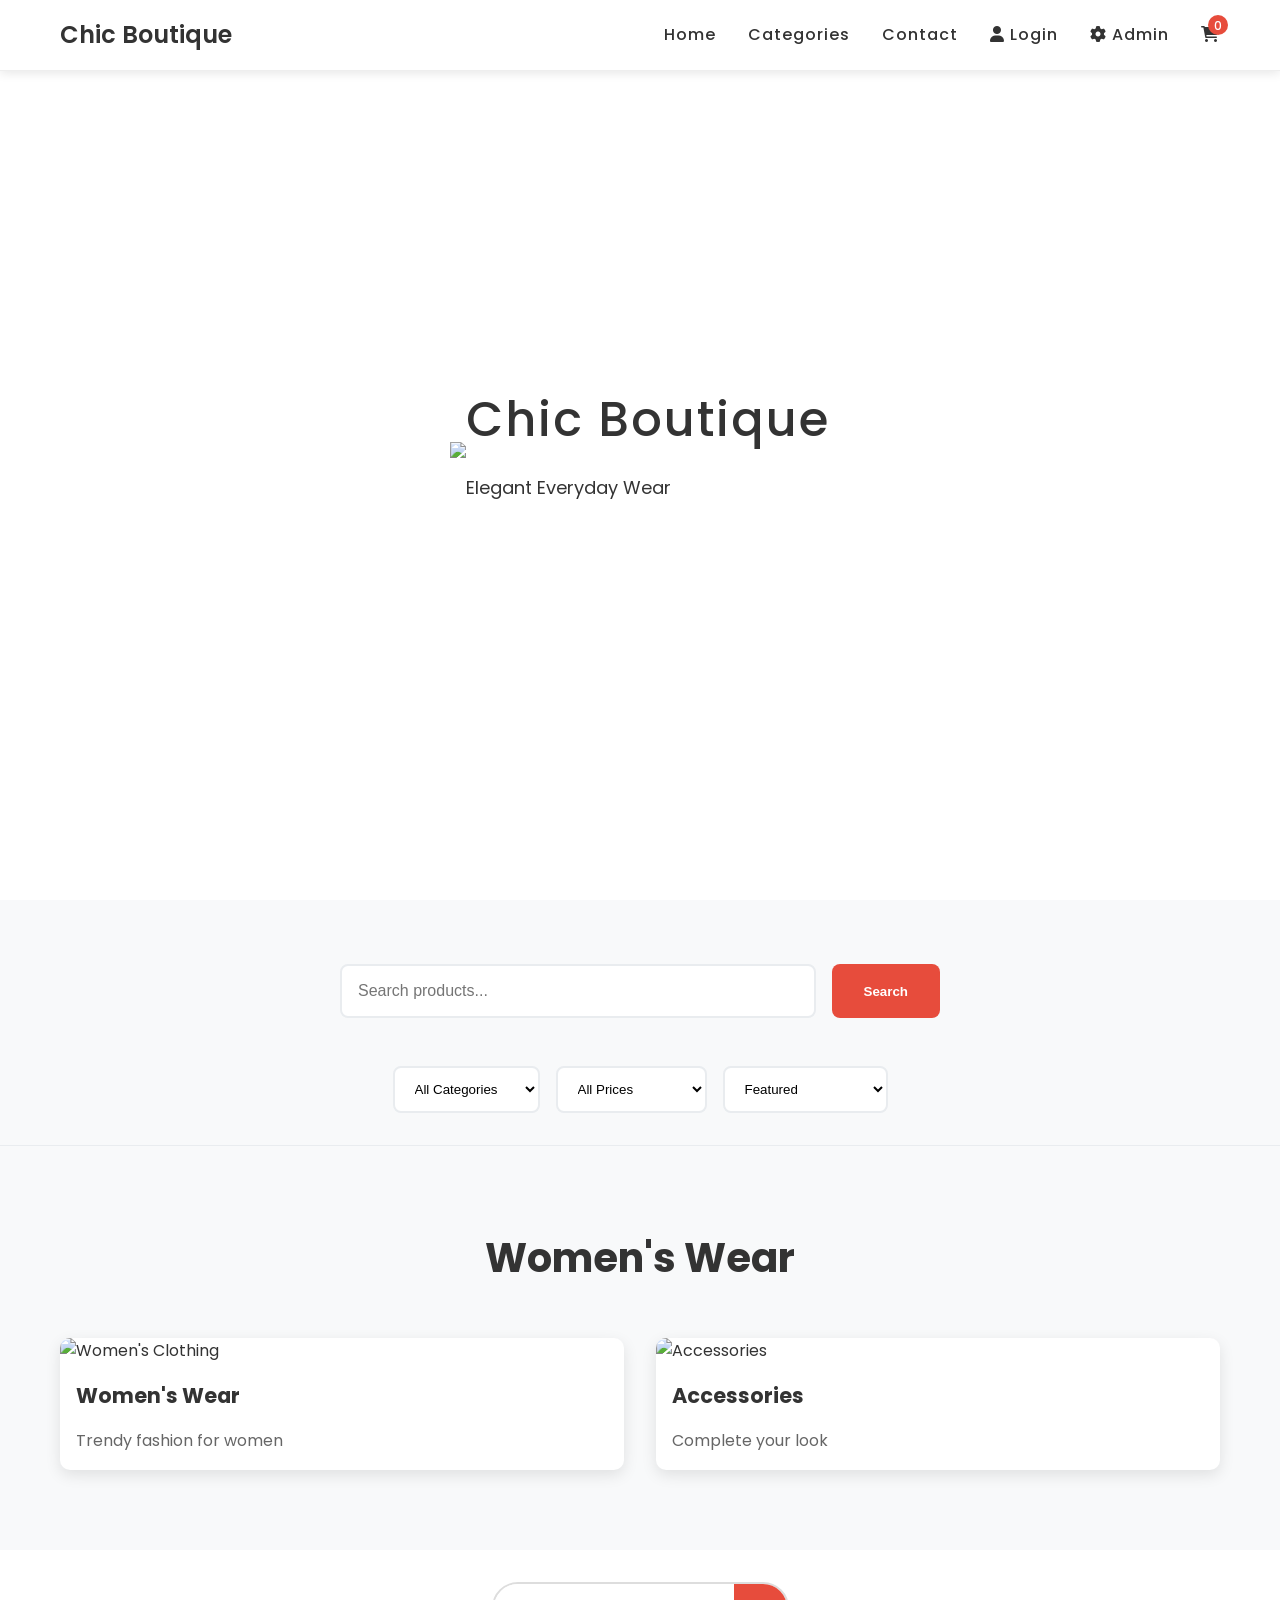
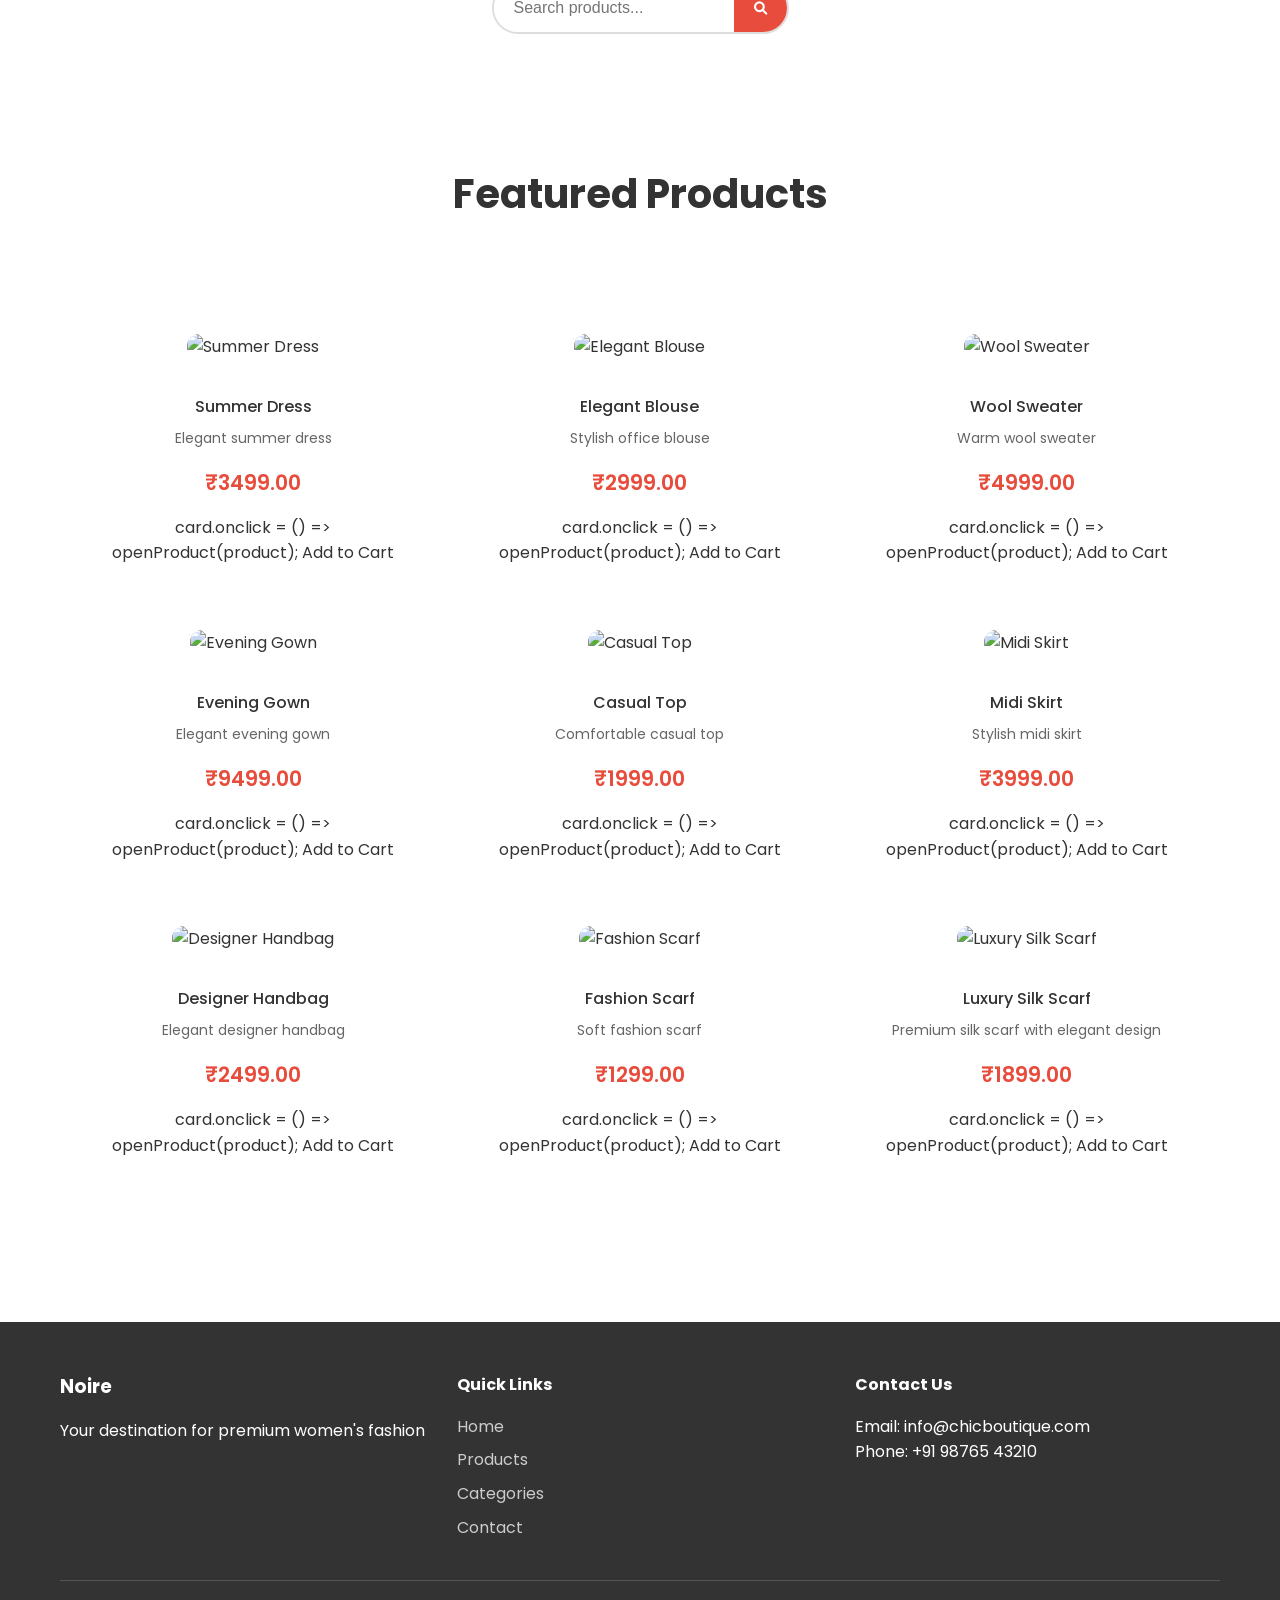
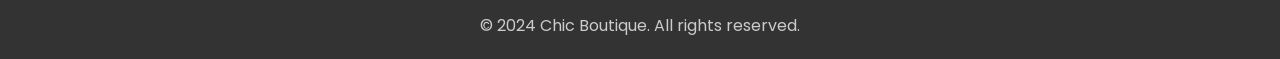
==== commit c33fe537: "index.html" ====
--- a/index.html
+++ b/index.html
@@ -302,5 +302,16 @@
     <script src="auth.js"></script>
     <script src="database.js"></script>
     <script src="script.js"></script>
+    <div id="productModal" class="modal">
+  <div class="modal-content">
+    <span class="close" onclick="closeProduct()">&times;</span>
+
+    <img id="modalImage" />
+    <h2 id="modalName"></h2>
+    <p id="modalPrice"></p>
+
+    <button onclick="addToCartFromModal()">Add to Cart</button>
+  </div>
+</div>
 </body>
 </html>
--- a/styles.css
+++ b/styles.css
@@ -116,29 +116,43 @@
 }
 
 /* Hero Section */
+
+
 .hero {
-    background: linear-gradient(rgba(0,0,0,0.5), rgba(0,0,0,0.5)), url('https://images.unsplash.com/photo-1441986300917-64674bd600d8?w=1600') center/cover;
-    height: 100vh;
-    display: flex;
-    align-items: center;
-    justify-content: center;
-    text-align: center;
-    color: white;
-    margin-top: 60px;
-}
-
-.hero-content h1 {
-    font-size: 3.5rem;
-    margin-bottom: 1rem;
-    font-weight: 700;
-}
-
-.hero-content p {
-    font-size: 1.2rem;
-    margin-bottom: 2rem;
-    font-weight: 300;
-}
-
+  height: 100vh;
+  background: url('https://images.unsplash.com/photo-1490481651871-ab68de25d43d') no-repeat center/cover;
+  display: flex;
+  align-items: center;
+  justify-content: center;
+}
+
+.hero-overlay {
+  text-align: center;
+  color: white;
+  background: rgba(0,0,0,0.3);
+  padding: 40px;
+  border-radius: 10px;
+}
+
+.hero h1 {
+  font-size: 48px;
+  font-weight: 500;
+  letter-spacing: 2px;
+}
+
+.hero p {
+  margin: 15px 0;
+  font-size: 18px;
+}
+
+.hero button {
+  padding: 12px 30px;
+  border: none;
+  background: white;
+  color: black;
+  cursor: pointer;
+  font-weight: 500;
+}
 .cta-button {
     background: #e74c3c;
     color: white;
@@ -1383,3 +1397,45 @@
         margin: 10% auto;
     }
 }
+
+/* Navbar Upgrade */
+.navbar {
+  background: white;
+  border-bottom: 1px solid #eee;
+}
+
+.nav-link {
+  font-weight: 500;
+  letter-spacing: 1px;
+}
+
+.product-grid {
+  display: grid;
+  grid-template-columns: repeat(auto-fit, minmax(280px, 1fr));
+  gap: 40px;
+  padding: 60px 20px;
+}
+
+.product-card {
+  text-align: center;
+  background: transparent;
+  box-shadow: none;
+}
+
+.product-card img {
+  width: 100%;
+  height: 380px;
+  object-fit: cover;
+  border-radius: 12px;
+}
+
+.product-card h3 {
+  font-size: 16px;
+  margin-top: 10px;
+  font-weight: 500;
+}
+
+.product-card p {
+  color: #666;
+  font-size: 14px;
+}
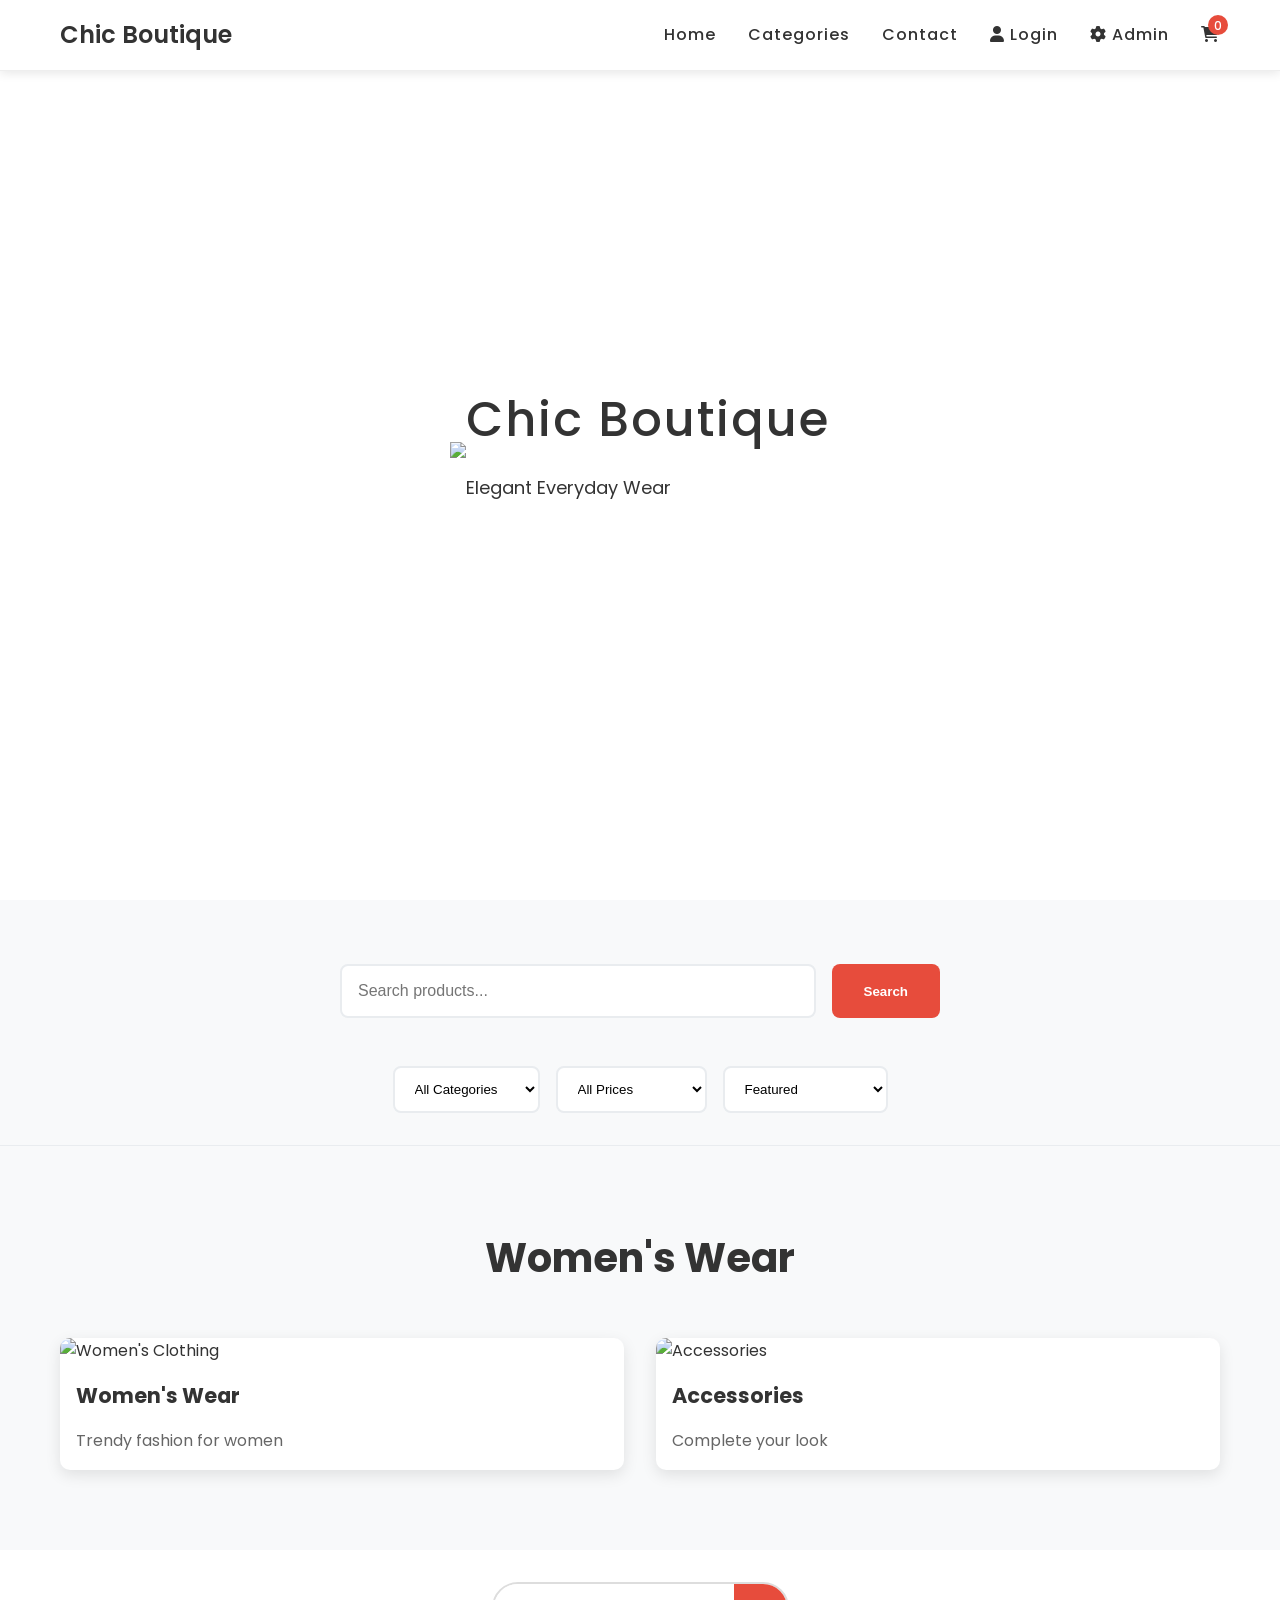
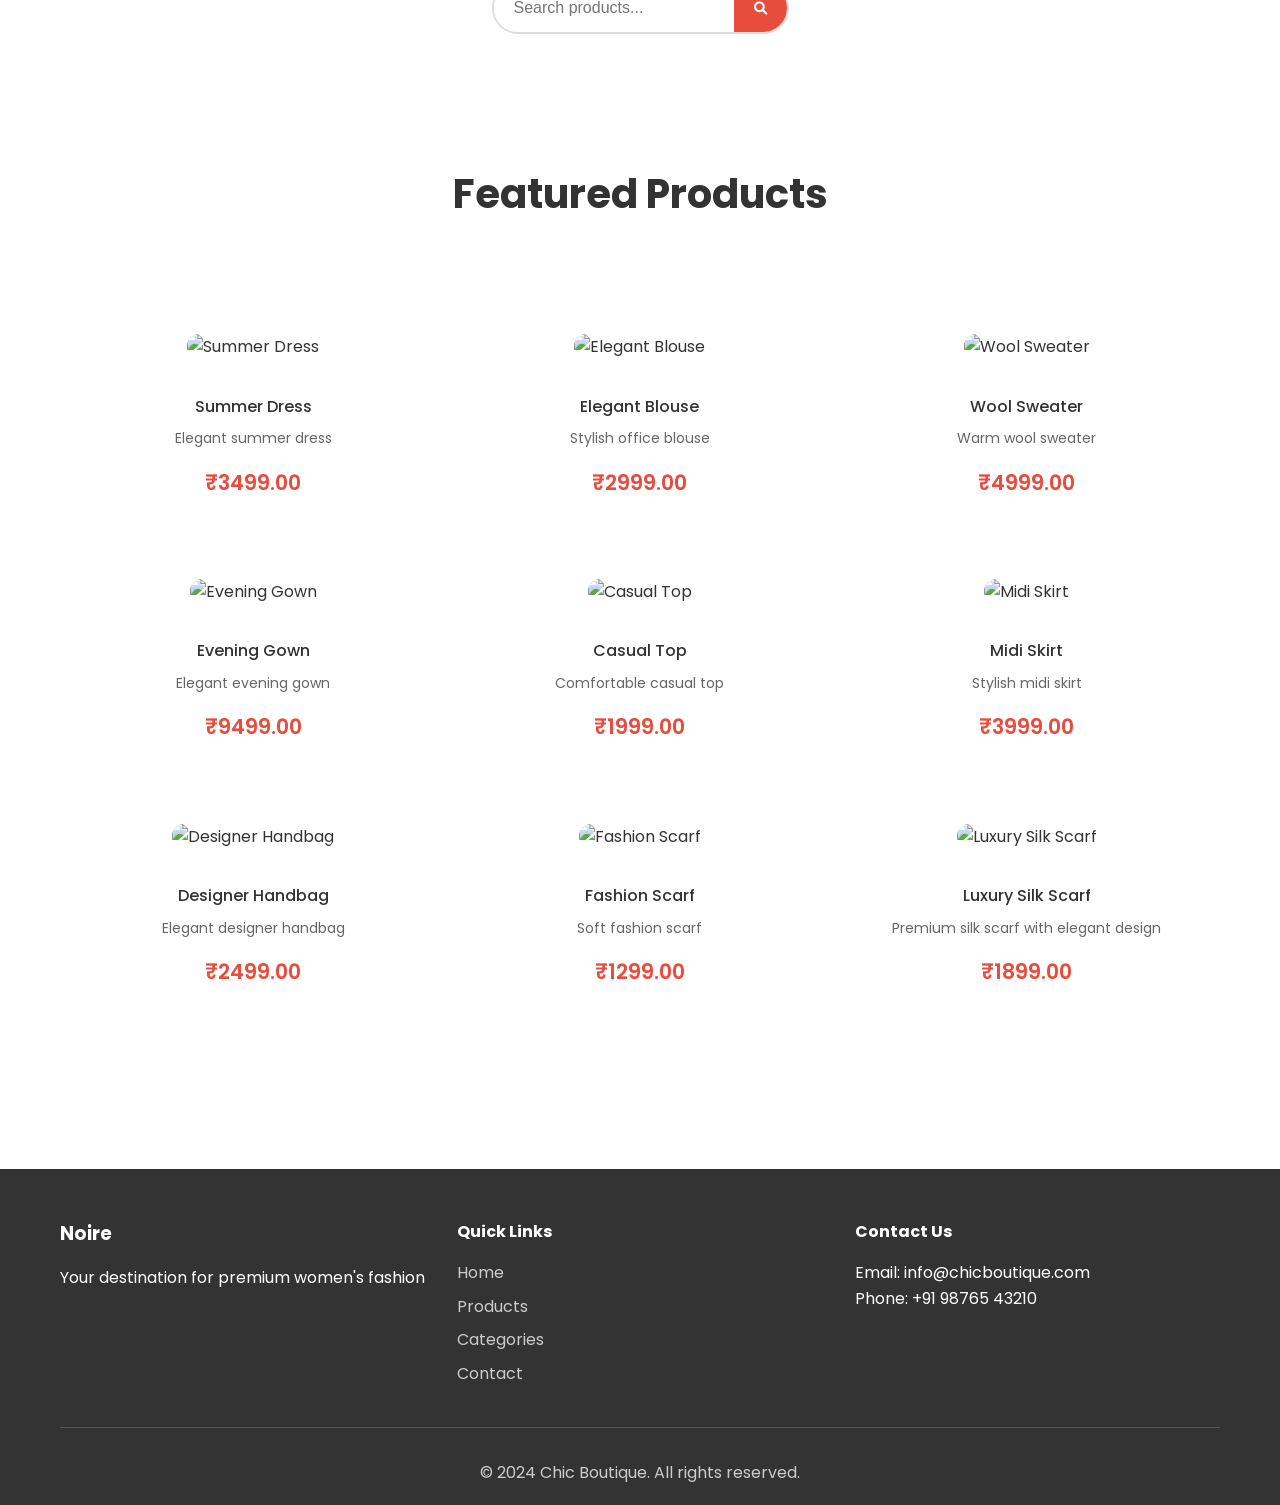
==== commit 82a63fab: "index.html" ====
--- a/index.html
+++ b/index.html
@@ -302,16 +302,6 @@
     <script src="auth.js"></script>
     <script src="database.js"></script>
     <script src="script.js"></script>
-    <div id="productModal" class="modal">
-  <div class="modal-content">
-    <span class="close" onclick="closeProduct()">&times;</span>
-
-    <img id="modalImage" />
-    <h2 id="modalName"></h2>
-    <p id="modalPrice"></p>
-
-    <button onclick="addToCartFromModal()">Add to Cart</button>
-  </div>
-</div>
+    
 </body>
 </html>
--- a/styles.css
+++ b/styles.css
@@ -1439,3 +1439,57 @@
   color: #666;
   font-size: 14px;
 }
+.modal {
+  display: none;
+  position: fixed;
+  top: 0;
+  left: 0;
+  width: 100%;
+  height: 100%;
+  background: rgba(0,0,0,0.6);
+  z-index: 1000;
+}
+
+.modal-content {
+  background: white;
+  padding: 20px;
+  width: 90%;
+  max-width: 400px;
+  margin: 8% auto;
+  border-radius: 12px;
+  text-align: center;
+}
+
+.modal-content img {
+  width: 100%;
+  border-radius: 10px;
+  margin-bottom: 10px;
+}
+
+.close {
+  float: right;
+  cursor: pointer;
+  font-size: 20px;
+}
+.product-page {
+  display: flex;
+  gap: 40px;
+  padding: 50px;
+}
+
+.product-img {
+  width: 400px;
+  border-radius: 10px;
+}
+
+.product-details {
+  max-width: 400px;
+}
+
+.sizes button {
+  margin: 5px;
+  padding: 10px;
+  border: 1px solid #000;
+  background: white;
+  cursor: pointer;
+}
